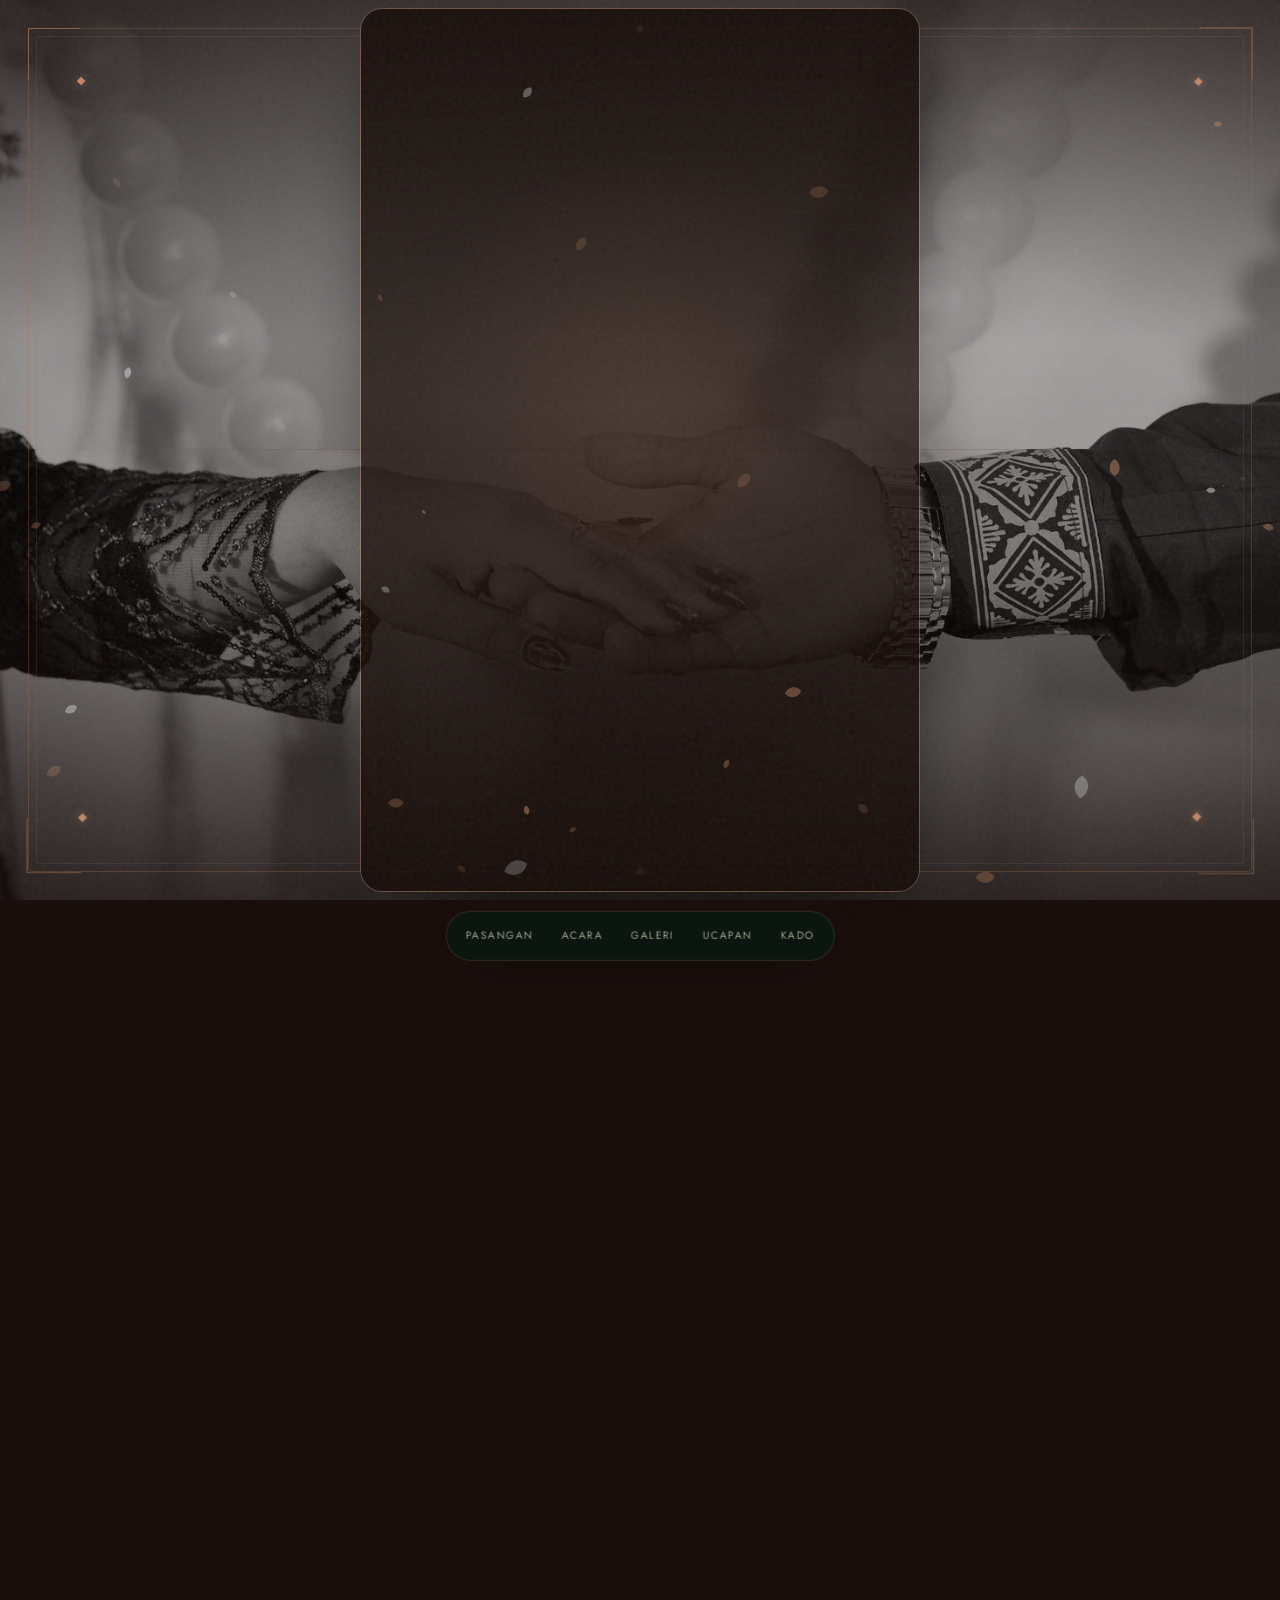
==== index.html @ 3440108d "Finish" ====
<!DOCTYPE html>
<html lang="id" class="pre-open">
<head>
  <meta charset="UTF-8" />
  <meta name="viewport" content="width=device-width, initial-scale=1.0" />
  <title>Faisal &amp; Detika · Undangan Pernikahan · 11.09.2026</title>
  <meta name="description" content="Undangan pernikahan digital Faisal & Detika. Jumat, 11 September 2026 di Masjid Baitul Makmur, Nagari Paninjauan, Kabupaten Solok." />
  <meta name="theme-color" content="#1a0f0d" />
  <meta property="og:title" content="Faisal & Detika · Undangan Pernikahan" />
  <meta property="og:description" content="Jumat, 11 September 2026 · Masjid Baitul Makmur, Nagari Paninjauan, Kab. Solok. Buka undangan untuk konfirmasi kehadiran dan kirim doa terbaik Anda." />
  <meta property="og:type" content="website" />

  <!-- Kustomisasi cepat: nama/tanggal/acara ada di file ini + CONFIG di assets/js/main.js.
       Foto asli tersimpan di assets/image/; ganti file di sana bila perlu. -->
  <link rel="icon" href="data:image/svg+xml,%3Csvg xmlns='http://www.w3.org/2000/svg' viewBox='0 0 64 64'%3E%3Ccircle cx='32' cy='32' r='31' fill='%231a0f0d'/%3E%3Ccircle cx='32' cy='32' r='27' fill='none' stroke='%239e6b4d' stroke-width='1.5'/%3E%3Ctext x='32' y='44' font-family='Georgia,serif' font-size='34' font-style='italic' fill='%23c08866' text-anchor='middle'%3EF%3C/text%3E%3C/svg%3E" />

  <link rel="preload" href="assets/fonts/cormorant-600.woff2" as="font" type="font/woff2" crossorigin />
  <link rel="preload" href="assets/fonts/greatvibes-400.woff2" as="font" type="font/woff2" crossorigin />
  <link rel="stylesheet" href="assets/css/style.css" />
  <noscript>
    <style>
      .cover, #musicToggle { display: none !important; }
      html.pre-open body { overflow: auto !important; }
      [data-reveal] { opacity: 1 !important; transform: none !important; }
    </style>
  </noscript>
</head>
<body>

  <canvas id="petals" aria-hidden="true"></canvas>
  <div id="progressBar" class="progress" aria-hidden="true"></div>
  <div class="ambient" aria-hidden="true"></div>

  <!-- ============ SAMPUL ============ -->
  <div id="cover" class="cover" role="dialog" aria-label="Sampul undangan pernikahan">
    <div class="cover__half cover__half--top" aria-hidden="true">
      <img class="cover__bg" src="assets/image/foto 2.jpeg" alt="" loading="eager" />
    </div>
    <div class="cover__half cover__half--bottom" aria-hidden="true">
      <img class="cover__bg" src="assets/image/foto 2.jpeg" alt="" loading="eager" />
    </div>
    <div class="cover__shadow" aria-hidden="true"></div>

    <div class="cover__frame" aria-hidden="true">
      <span class="framedot framedot--t"></span>
      <span class="framedot framedot--b"></span>
      <span class="corner corner--tl"></span>
      <span class="corner corner--tr"></span>
      <span class="corner corner--bl"></span>
      <span class="corner corner--br"></span>
    </div>

    <div class="cover__content" id="coverContent">
      <img class="cover__cardbg" src="assets/image/foto 9.jpeg" alt="" data-cover loading="eager" />
      <span class="cover__monogram" data-cover aria-hidden="true">F<i>&amp;</i>D</span>
      <p class="cover__kicker" data-cover>UNDANGAN PERNIKAHAN</p>
      <p class="script script--gold cover__script" data-cover>The Wedding Of</p>
      <h1 class="cover__names" data-cover>Ade Faisal<span class="amp">&amp;</span>Detika Aura</h1>
      <div class="divider" data-cover aria-hidden="true"><i></i><b>&#10022;</b><i></i></div>
      <p class="cover__date" data-cover>Jumat &#183; 11 September 2026</p>

      <div class="guest-card" data-cover>
        <p class="guest-card__label">Kepada Yth.</p>
        <p class="guest-card__sub">Bapak / Ibu / Saudara/i</p>
        <p class="guest-card__name" id="guestName">Tamu Undangan</p>
        <p class="guest-card__note">*Mohon maaf apabila ada kesalahan penulisan nama &amp; gelar</p>
      </div>

      <button type="button" id="openBtn" class="btn btn--gold btn--lg" data-cover>
        <span>Buka Undangan</span>
      </button>
    </div>
  </div>

  
  <!-- ============ NAVIGASI BAWAH ============ -->
  <nav id="dockNav" class="docknav" aria-label="Navigasi undangan" hidden>
    <a href="#mempelai" class="docknav__link">Pasangan</a>
    <a href="#acara" class="docknav__link">Acara</a>
    <a href="#galeri" class="docknav__link">Galeri</a>
    <a href="#ucapan" class="docknav__link">Ucapan</a>
    <a href="#kado" class="docknav__link">Kado</a>
  </nav>
  
  <!-- ============ TOMBOL MUSIK ============ -->
  <button type="button" id="musicToggle" class="music-toggle" aria-label="Putar musik latar" aria-pressed="false" hidden>
    <span class="eq" aria-hidden="true"><i></i><i></i><i></i></span>
  </button>

  <!-- ============ TOMBOL KEMBALI KE SAMPUL ============ -->
  <a href="#beranda" id="homeToggle" class="home-toggle" aria-label="Kembali ke sampul" hidden>
    <svg viewBox="0 0 24 24" aria-hidden="true">
      <path d="M12 19V6"></path>
      <path d="M6.5 11.5 12 6l5.5 5.5"></path>
    </svg>
  </a>


  <main id="main">

    <!-- ============ HERO ============ -->
    <header id="beranda" class="hero section">
      <span class="flourish flourish--tl" aria-hidden="true"></span>
      <span class="flourish flourish--tr" aria-hidden="true"></span>

      <div class="hero__inner container">
        <p class="script script--gold hero__script rise-mask"><span class="rise-mask__inner">The Wedding Of</span></p>
        <div class="hero__emblem" data-hero-emblem aria-hidden="true">
          <svg viewBox="0 0 120 120" role="img" aria-label="Monogram F dan D">
            <defs>
              <linearGradient id="embGold" x1="0" y1="0" x2="0" y2="1">
                <stop offset="0" stop-color="#c08866"/>
                <stop offset="1" stop-color="#9e6b4d"/>
              </linearGradient>
            </defs>
            <circle cx="60" cy="60" r="55" fill="none" stroke="url(#embGold)" stroke-width="1.1" opacity=".75"/>
            <circle cx="60" cy="60" r="47" class="emb-ring" fill="none" stroke="url(#embGold)" stroke-width="1" stroke-dasharray="2 5" opacity=".5"/>
            <path d="M60 15 L66.5 27 L60 21 L53.5 27 Z" fill="url(#embGold)"/>
            <path d="M60 105 L66.5 93 L60 99 L53.5 93 Z" fill="url(#embGold)"/>
            <text x="60" y="71" text-anchor="middle" font-family="'Cormorant Garamond', Georgia, serif" font-size="32" font-weight="600" fill="url(#embGold)">F&amp;D</text>
          </svg>
        </div>
        <h1 class="hero__names">
          <span class="rise-mask"><span class="rise-mask__inner">Ade Faisal</span></span>
          <span class="amp amp--hero">&amp;</span>
          <span class="rise-mask"><span class="rise-mask__inner">Detika Aura</span></span>
        </h1>
        <div class="hero__date" data-hero-fade>
          <span>Jumat</span><b>&#10022;</b><span>11 . 09 . 2026</span><b>&#10022;</b><span>Sulit Air</span>
        </div>

        <figure class="hero__arch" data-hero-arch>
          <div class="float-wrap">
            <div class="arch-frame">
              <img src="assets/image/foto 1-bersama.jpeg" alt="Suasana lokasi pernikahan di tepi danau saat senja" loading="eager" />
            </div>
          </div>
        </figure>

        <p class="hero__lead container-narrow" data-hero-fade>
          Dengan penuh sukacita, kami mengundang Anda untuk hadir dan menjadi saksi
          ikrar cinta kami di hadapan Allah SWT serta keluarga besar.
        </p>
      </div>

      <a class="scroll-cue" href="#quote" aria-label="Gulir ke bawah">
        <span>Gulir</span><i aria-hidden="true"></i>
      </a>
    </header>

    <!-- ============ KUTIPAN ============ -->
    <section id="quote" class="quote section">
      <div class="container container-narrow center" data-reveal>
        <div class="divider divider--center" aria-hidden="true"><i></i><b>&#10022;</b><i></i></div>
        <blockquote class="quote__text">
          &ldquo;Dan di antara tanda-tanda kebesaran-Nya ialah Dia menciptakan pasangan-pasangan untukmu dari jenismu sendiri, agar kamu merasa tenteram kepadanya, dan Dia menjadikan di antaramu rasa kasih dan sayang.&rdquo;
        </blockquote>
        <p class="quote__cite">QS. Ar-Rum : 21</p>
      </div>
    </section>

    <!-- ============ MEMPELAI ============ -->
    <section id="mempelai" class="couple section">
      <div class="container">
        <header class="section-head" data-reveal>
          <p class="script script--gold">Mempelai</p>
          <h2>Dua Hati Menjadi Satu</h2>
          <p class="section-sub">Dengan memohon rahmat dan ridho Allah SWT, kami bermaksud menyelenggarakan pernikahan putra-putri kami.</p>
        </header>

        <div class="couple__grid" data-reveal-group>
          <article class="person person--left">
            <figure class="person__photo arch-frame arch-frame--sm tint">
              <img src="assets/image/foto 11-faisal.jpg" alt="Foto mempelai pria, Ade Faisal Anugrah" loading="lazy" width="360" height="450" />
            </figure>
            <p class="script script--gold person__role">Mempelai Pria</p>
            <h3 class="person__name">Ade Faisal Anugrah</h3>
            <p class="person__parents">Putra dari<br />Bapak Hermansyah (Alm.) &amp; Ibu Salfiana</p>
            <a class="btn btn--ghost btn--sm person__ig" href="https://instagram.com/_faisalanugrah" target="_blank" rel="noopener">@_faisalanugrah</a>
          </article>

          <div class="couple__amp serif-amp" aria-hidden="true" data-parallax>&amp;</div>

          <article class="person person--right">
            <figure class="person__photo arch-frame arch-frame--sm tint">
              <img src="assets/image/foto 11-yaya.jpg" alt="Foto mempelai wanita, Detika Aura Henza" loading="lazy" width="360" height="450" />
            </figure>
            <p class="script script--gold person__role">Mempelai Wanita</p>
            <h3 class="person__name">Detika Aura Henza</h3>
            <p class="person__parents">Putri dari<br />Bapak Hetno Firmansyah &amp; Ibu Roza Ismail</p>
            <a class="btn btn--ghost btn--sm person__ig" href="https://instagram.com/dtikaaurahnzaa_" target="_blank" rel="noopener">@dtikaaurahnzaa_</a>
          </article>
        </div>
      </div>
    </section>

    <!-- ============ ACARA ============ -->
    <section id="acara" class="events section">
      <div class="container">
        <header class="section-head" data-reveal>
          <h2>Rangkaian Acara</h2>
          <p class="section-sub">Merupakan kehormatan bagi kami apabila Anda berkenan menghadiri kedua acara berikut.</p>
        </header>

        <div class="events__grid">
          <article class="event event--akad panel" data-reveal>
            <p class="event__label">
              <span class="event__icon" aria-hidden="true">
                <svg viewBox="0 0 24 24" fill="none" stroke="currentColor" stroke-width="1.5" stroke-linecap="round" stroke-linejoin="round"><path d="M20.38 3.4a1.6 1.6 0 0 0-1.2-.4H4.82a1.6 1.6 0 0 0-1.2.4 1.6 1.6 0 0 0-.4 1.2v14.4a1.6 1.6 0 0 0 .4 1.2 1.6 1.6 0 0 0 1.2.4h14.76a1.6 1.6 0 0 0 1.2-.4 1.6 1.6 0 0 0 .4-1.2V4.6a1.6 1.6 0 0 0-.4-1.2z"/><path d="M8 7h8M8 11h8M8 15h5"/></svg>
              </span>
              Akad Nikah
            </p>
            <p class="event__day">Jumat</p>
            <p class="event__bigdate"><span class="num">11</span><span class="monthyear">September<br />2026</span></p>
            <p class="event__time">Pukul 08.00 &#8211; 10.00 WIB</p>
            <div class="event__venue">
              <p class="event__place">Masjid Baitul Makmur</p>
              <p class="event__addr">Nagari Paninjauan, Kec. X Koto Diatas,<br />Kab. Solok, Sumatera Barat 27355</p>
            </div>
            <div class="event__actions">
              <a class="btn btn--ghost btn--sm" href="https://maps.app.goo.gl/a9bnQL82pkdSdjWT9" target="_blank" rel="noopener">Lihat Lokasi</a>
              <a class="btn btn--gold btn--sm" href="https://calendar.google.com/calendar/render?action=TEMPLATE&amp;text=Akad+Nikah+Faisal+%26+Detika&amp;dates=20260911T080000/20260911T100000&amp;ctz=Asia/Jakarta&amp;location=Masjid+Baitul+Makmur,+Nagari+Paninjauan,+Kec.+X+Koto+Diatas,+Kab.+Solok" target="_blank" rel="noopener">Simpan Kalender</a>
            </div>
          </article>

          <article class="event event--offset event--reception panel" data-reveal>
            <p class="event__label">
              <span class="event__icon event__icon--reception" aria-hidden="true">
                <svg viewBox="0 0 24 24" fill="none" stroke="currentColor" stroke-width="1.5" stroke-linecap="round" stroke-linejoin="round"><path d="M17 21v-2a4 4 0 0 0-4-4H5a4 4 0 0 0-4 4v2"/><circle cx="9" cy="7" r="4"/><path d="M23 21v-2a4 4 0 0 0-3-3.87"/><path d="M16 3.13a4 4 0 0 1 0 7.75"/></svg>
              </span>
              Resepsi
            </p>
            <p class="event__day">Minggu</p>
            <p class="event__bigdate"><span class="num">13</span><span class="monthyear">September<br />2026</span></p>
            <p class="event__time">Pukul 08.00 &#8211; selesai</p>
            <div class="event__venue">
              <p class="event__place">Jorong Taram</p>
              <p class="event__addr">Nagari Sulit Air, Kec. X Koto Diatas,<br />Kab. Solok, Sumatera Barat 27354</p>
            </div>
            <div class="event__actions">
              <a class="btn btn--ghost btn--sm" href="https://maps.app.goo.gl/aGqqyK3yNkRrLEwP8" target="_blank" rel="noopener">Lihat Lokasi</a>
              <a class="btn btn--gold btn--sm" href="https://calendar.google.com/calendar/render?action=TEMPLATE&amp;text=Resepsi+Faisal+%26+Detika&amp;dates=20260913T080000/20260913T160000&amp;ctz=Asia/Jakarta&amp;location=Jorong+Taram,+Nagari+Sulit+Air,+Kec.+X+Koto+Diatas,+Kab.+Solok" target="_blank" rel="noopener">Simpan Kalender</a>
            </div>
          </article>
        </div>
      </div>
    </section>

    <!-- ============ COUNTDOWN ============ -->
    <section class="countdown section" aria-label="Hitung mundur menuju hari pernikahan">
      <div class="container center">
        <h2 class="countdown__title" data-reveal>Menanti Hari Bahagia</h2>
        <div class="countdown__grid" id="countdownGrid" data-reveal role="timer" aria-live="off">
          <div class="countdown__unit"><span class="countdown__num" id="cdDays">00</span><span class="countdown__label">Hari</span></div>
          <div class="countdown__unit"><span class="countdown__num" id="cdHours">00</span><span class="countdown__label">Jam</span></div>
          <div class="countdown__unit"><span class="countdown__num" id="cdMinutes">00</span><span class="countdown__label">Menit</span></div>
          <div class="countdown__unit"><span class="countdown__num" id="cdSeconds">00</span><span class="countdown__label">Detik</span></div>
        </div>
        <p class="countdown__done" id="countdownDone" hidden>Hari bahagia telah tiba. Terima kasih atas doa dan restu Anda!</p>
      </div>
    </section>

    <!-- ============ MARQUEE ============ -->
    <div class="marquee" aria-hidden="true">
      <div class="marquee__track">
        <span>ADE FAISAL &#10022; DETIKA AURA &#10022; 11 &#183; 09 &#183; 2026 &#10022; ADE FAISAL &#10022; DETIKA AURA &#10022; 11 &#183; 09 &#183; 2026 &#10022;&nbsp;</span>
        <span>ADE FAISAL &#10022; DETIKA AURA &#10022; 11 &#183; 09 &#183; 2026 &#10022; ADE FAISAL &#10022; DETIKA AURA &#10022; 11 &#183; 09 &#183; 2026 &#10022;&nbsp;</span>
      </div>
    </div>

    <!-- ============ PERJALANAN CINTA ============ -->
    <section id="cerita" class="story section">
      <div class="container">
        <header class="section-head" data-reveal>
          <h2>Perjalanan Kami</h2>
          <p class="section-sub">Setiap babak membawa kami ke hari ini.</p>
        </header>

        <div class="timeline" id="timeline">
          <i class="timeline__line" aria-hidden="true"></i>

          <article class="titem titem--left" data-reveal>
            <span class="titem__dot" aria-hidden="true"></span>
            <p class="titem__year">Awal 2024</p>
            <h3 class="titem__title">Titik Pertemuan</h3>
            <p class="titem__body">Takdir mempertemukan kami di awal tahun 2024. Perkenalan sederhana itu perlahan menumbuhkan rasa yang tak terduga.</p>
          </article>

          <article class="titem titem--right" data-reveal>
            <span class="titem__dot" aria-hidden="true"></span>
            <p class="titem__year">Pertengahan 2024</p>
            <h3 class="titem__title">Memutuskan Bersama</h3>
            <p class="titem__body">Setelah saling mengenal lebih dalam, kami sepakat melangkah bersama sebagai pasangan di pertengahan tahun 2024.</p>
          </article>

          <article class="titem titem--left" data-reveal>
            <span class="titem__dot" aria-hidden="true"></span>
            <p class="titem__year">Juli 2026</p>
            <h3 class="titem__title">Lamaran</h3>
            <p class="titem__body">Di bulan Juli 2026, restu kedua keluarga menyempurnakan niat kami untuk mengikat janji suci.</p>
          </article>

          <article class="titem titem--right" data-reveal>
            <span class="titem__dot" aria-hidden="true"></span>
            <p class="titem__year">September 2026</p>
            <h3 class="titem__title">Menuju Pelaminan</h3>
            <p class="titem__body">Hari bahagia itu tinggal menanti. Kami mengundang Anda menjadi saksi ikrar kami pada 11 dan 13 September 2026.</p>
          </article>
        </div>
      </div>
    </section>

    <!-- ============ GALERI ============ -->
    <section id="galeri" class="gallery section">
      <div class="container">
        <header class="section-head" data-reveal>
          <h2>Galeri Momen</h2>
          <p class="section-sub">Sepotong cerita dalam bingkai. Ketuk foto untuk memperbesar.</p>
        </header>

        <div class="gallery__grid" id="galleryGrid" data-reveal-group>
          <figure class="gitem gpos-a" tabindex="0" role="button" aria-label="Perbesar foto: Langkah bersama">
            <img class="tint" src="assets/image/foto 3.jpeg" alt="Foto pranikah Ade Faisal &amp; Detika — langkah bersama" loading="lazy" width="450" height="800" />
            <figcaption>Langkah bersama</figcaption>
          </figure>
          <figure class="gitem gpos-b" tabindex="0" role="button" aria-label="Perbesar foto: Tawa di sela cerita">
            <img class="tint" src="assets/image/foto 4.jpeg" alt="Foto pranikah Ade Faisal &amp; Detika — tawa di sela cerita" loading="lazy" width="450" height="600" />
            <figcaption>Tawa di sela cerita</figcaption>
          </figure>
          <figure class="gitem gpos-c" tabindex="0" role="button" aria-label="Perbesar foto: Genggaman yang tenang">
            <img class="tint" src="assets/image/foto 5.jpeg" alt="Foto pranikah Ade Faisal &amp; Detika — genggaman yang tenang" loading="lazy" width="640" height="360" />
            <figcaption>Genggaman yang tenang</figcaption>
          </figure>
          <figure class="gitem gpos-d" tabindex="0" role="button" aria-label="Perbesar foto: Senja berdua">
            <img class="tint" src="assets/image/foto 6.jpeg" alt="Foto pranikah Ade Faisal &amp; Detika — senja berdua" loading="lazy" width="500" height="500" />
            <figcaption>Senja berdua</figcaption>
          </figure>
          <figure class="gitem gpos-e" tabindex="0" role="button" aria-label="Perbesar foto: Cerita hari ini">
            <img class="tint" src="assets/image/foto 7.jpeg" alt="Foto pranikah Ade Faisal &amp; Detika — cerita hari ini" loading="lazy" width="500" height="500" />
            <figcaption>Cerita hari ini</figcaption>
          </figure>
          <figure class="gitem gpos-f" tabindex="0" role="button" aria-label="Perbesar foto: Menanti hari bahagia">
            <img class="tint" src="assets/image/foto 8.jpeg" alt="Foto pranikah Ade Faisal &amp; Detika — menanti hari bahagia" loading="lazy" width="450" height="600" />
            <figcaption>Menanti hari bahagia</figcaption>
          </figure>
          <figure class="gitem gpos-g" tabindex="0" role="button" aria-label="Perbesar foto: Janji yang kami ucap">
            <img class="tint" src="assets/image/foto 10.jpeg" alt="Foto pranikah Ade Faisal &amp; Detika — janji yang kami ucap" loading="lazy" width="450" height="800" />
            <figcaption>Janji yang kami ucap</figcaption>
          </figure>
          <figure class="gitem gpos-h" tabindex="0" role="button" aria-label="Perbesar foto: Menuju selamanya">
            <img class="tint" src="assets/image/foto 11.jpeg" alt="Foto pranikah Ade Faisal &amp; Detika — menuju selamanya" loading="lazy" width="450" height="600" />
            <figcaption>Menuju selamanya</figcaption>
          </figure>
        </div>
      </div>
    </section>

    <!-- ============ RSVP & UCAPAN ============ -->
    <section id="ucapan" class="wishes section">
      <div class="container">
        <header class="section-head" data-reveal>
          <h2>Ucapan &amp; Doa</h2>
          <p class="section-sub">Konfirmasi kehadiran Anda dan tinggalkan doa terbaik untuk kedua mempelai.</p>
        </header>

        <div class="wishes__grid">
          <form id="rsvpForm" class="panel rsvp" data-reveal novalidate>
            <div class="field">
              <input type="text" id="rsvpName" name="nama" autocomplete="name" placeholder=" " maxlength="60" required />
              <label for="rsvpName">Nama Lengkap</label>
              <p class="field__error" id="errName" hidden>Mohon isi nama lengkap Anda.</p>
              <p class="field__hint" id="rsvpNameHint" hidden>Nama terisi otomatis dari tautan undangan pribadi Anda.</p>
            </div>

            <fieldset class="field">
              <legend>Konfirmasi Kehadiran</legend>
              <div class="segmented" role="radiogroup" aria-label="Konfirmasi kehadiran">
                <label class="seg">
                  <input type="radio" name="hadir" value="hadir" checked />
                  <span>In syaa Allah Hadir</span>
                </label>
                <label class="seg">
                  <input type="radio" name="hadir" value="berhalangan" />
                  <span>Berhalangan</span>
                </label>
              </div>
            </fieldset>

            <div class="field" id="guestCountField">
              <label for="rsvpGuests">Jumlah Tamu</label>
              <select id="rsvpGuests" name="jumlah">
                <option value="1">1 orang</option>
                <option value="2">2 orang</option>
                <option value="3">3 orang</option>
                <option value="4">4 orang</option>
              </select>
            </div>

            <div class="field">
              <textarea id="rsvpMsg" name="ucapan" rows="4" placeholder=" " maxlength="500" required></textarea>
              <label for="rsvpMsg">Ucapan &amp; Doa</label>
              <p class="field__error" id="errMsg" hidden>Tuliskan ucapan minimal 3 karakter.</p>
              <p class="field__count" id="msgCount" aria-live="polite">0 / 500</p>
            </div>

            <button type="submit" class="btn btn--gold btn--block" id="rsvpSubmit"><span>Kirim Ucapan</span></button>
          </form>

          <div class="wishes__list-col" data-reveal>
            <div class="wishes__meta" id="wishesMeta" aria-live="polite"></div>
            <ol class="wishes__list" id="wishesList" aria-label="Daftar ucapan"></ol>
          </div>
        </div>
      </div>
    </section>

    <!-- ============ KADO / AMPLOP DIGITAL ============ -->
    <section id="kado" class="gift section">
      <div class="container">
        <header class="section-head" data-reveal>
          <p class="script script--gold">Tanda Kasih</p>
          <h2>Amplop Digital</h2>
          <p class="section-sub">Doa restu Anda adalah hadiah terindah. Namun apabila berkenan memberikan tanda kasih, kami sediakan beberapa cara berikut.</p>
        </header>

        <div class="gift__grid" data-reveal-group>
          <article class="bankcard panel">
            <p class="bankcard__bank">Bank BCA</p>
            <p class="bankcard__number" data-copy="8830123456">8830 1234 56</p>
            <p class="bankcard__holder">a.n. Ade Faisal Anugrah</p>
            <button type="button" class="btn btn--ghost btn--sm copy-btn" data-copy="8830123456">Salin Nomor</button>
          </article>

          <article class="bankcard panel">
            <p class="bankcard__bank">Bank Mandiri</p>
            <p class="bankcard__number" data-copy="1270009876543">1270 0098 7654 3</p>
            <p class="bankcard__holder">a.n. Detika Aura Henza</p>
            <button type="button" class="btn btn--ghost btn--sm copy-btn" data-copy="1270009876543">Salin Nomor</button>
          </article>

          <article class="bankcard panel">
            <p class="bankcard__bank">Kirim Hadiah Fisik</p>
            <p class="bankcard__number bankcard__number--small">Jorong Taram, Nagari Sulit Air<br />Kec. X Koto Diatas, Kab. Solok<br />Sumatera Barat 27354</p>
            <p class="bankcard__holder">a.n. Detika Aura Henza</p>
            <button type="button" class="btn btn--ghost btn--sm copy-btn" data-copy="Jorong Taram, Nagari Sulit Air, Kec. X Koto Diatas, Kab. Solok, Sumatera Barat 27354">Salin Alamat</button>
          </article>
        </div>
      </div>
    </section>

    <!-- ============ PENUTUP ============ -->
    <footer id="penutup" class="closing section">
      <div class="container container-narrow center" data-reveal>
        <div class="divider divider--center" aria-hidden="true"><i></i><b>&#10022;</b><i></i></div>
        <p class="closing__text">
          Merupakan suatu kehormatan dan kebahagiaan bagi kami sekeluarga apabila
          Bapak/Ibu/Saudara/i berkenan hadir untuk memberikan doa restu kepada kedua mempelai.
          Atas kehadiran serta doanya, kami ucapkan terima kasih.
        </p>
        <p class="closing__sign">Dengan cinta,</p>
        <p class="script script--gold closing__names">Faisal &amp; Detika</p>
        <p class="closing__tag">#FaisalDetikaWedding</p>
        <button type="button" class="btn btn--ghost btn--sm" id="shareBtn">Bagikan Undangan</button>
        <p class="closing__credit">Undangan Pernikahan Digital &#183; Jumat, 11 September 2026</p>
        <p class="closing__sigby">Pour l'amour</p>
        <p class="closing__signature" aria-label="argabiyu"><span aria-hidden="true"><span class="sig-a">A</span><span class="sig-r">r</span><span class="sig-g">g</span><span class="sig-a2">a</span><span class="sig-b">b</span><span class="sig-i">i</span><span class="sig-y">Y</span><span class="sig-u">u</span></span></p>
      </div>
    </footer>

  </main>

  <!-- ============ LIGHTBOX ============ -->
  <div id="lightbox" class="lightbox" role="dialog" aria-modal="true" aria-label="Pratinjau galeri" hidden>
    <button type="button" class="lightbox__close" id="lbClose" aria-label="Tutup">&#215;</button>
    <p class="lightbox__counter" id="lbCounter"></p>
    <div class="lightbox__toolbar">
      <button type="button" class="lightbox__tool" id="lbZoomOut" aria-label="Perkecil">&#8722;</button>
      <button type="button" class="lightbox__tool" id="lbZoomReset" aria-label="Reset zoom">&#8634;</button>
      <button type="button" class="lightbox__tool" id="lbZoomIn" aria-label="Perbesar">&#43;</button>
      <button type="button" class="lightbox__tool" id="lbDownload" aria-label="Unduh foto">&#8595;</button>
      <button type="button" class="lightbox__tool" id="lbShare" aria-label="Bagikan foto">&#8599;</button>
    </div>
    <button type="button" class="lightbox__nav lightbox__nav--prev" id="lbPrev" aria-label="Foto sebelumnya">&#8249;</button>
    <figure class="lightbox__fig">
      <img id="lbImg" src="" alt="" />
      <figcaption id="lbCaption"></figcaption>
    </figure>
    <button type="button" class="lightbox__nav lightbox__nav--next" id="lbNext" aria-label="Foto berikutnya">&#8250;</button>
  </div>

  <!-- ============ TOAST ============ -->
  <div id="toast" class="toast" role="status" aria-live="polite"></div>

  <!-- ============ RSVP CONFIRMATION CARD ============ -->
  <div id="confirmCard" class="confirm-card" role="dialog" aria-modal="true" aria-label="Kartu konfirmasi RSVP" hidden>
    <div class="confirm-card__inner" id="confirmCardInner">
      <div class="confirm-card__frame">
        <span class="corner corner--tl"></span>
        <span class="corner corner--tr"></span>
        <span class="corner corner--bl"></span>
        <span class="corner corner--br"></span>
      </div>
      <p class="script script--gold confirm-card__script">Konfirmasi Kehadiran</p>
      <h2 class="confirm-card__names" id="confirmNames">Nama Tamu</h2>
      <div class="divider divider--center" aria-hidden="true"><i></i><b>&#10022;</b><i></i></div>
      <p class="confirm-card__detail" id="confirmStatus">Hadir</p>
      <p class="confirm-card__detail" id="confirmGuests">1 orang</p>
      <p class="confirm-card__date">11 &middot; 09 &middot; 2026</p>
      <div class="confirm-card__actions">
        <button type="button" class="btn btn--gold btn--sm" id="saveCardBtn"><span>Simpan sebagai Gambar</span></button>
        <button type="button" class="btn btn--ghost btn--sm" id="closeCardBtn">Tutup</button>
      </div>
    </div>
  </div>

  <script src="assets/vendor/gsap.min.js"></script>
  <script src="assets/vendor/ScrollTrigger.min.js"></script>
  <script src="https://cdnjs.cloudflare.com/ajax/libs/html2canvas/1.4.1/html2canvas.min.js"></script>
  <script src="assets/js/main.js" defer></script>
</body>
</html>
---- assets/css/style.css ----
/* ============================================================
   RADITYA & ANINDYA · UNDANGAN PERNIKAHAN DIGITAL
   Tema: Batik Brown-Maroon Luxury · copper gold · ivory
   Radius rule: tombol pill(999) · kartu/media 14-20px · input 12px
   ============================================================ */

@font-face {
  font-family: 'Cormorant Garamond';
  src: url('../fonts/cormorant-400.woff2') format('woff2');
  font-weight: 400; font-style: normal; font-display: swap;
}
@font-face {
  font-family: 'Cormorant Garamond';
  src: url('../fonts/cormorant-400i.woff2') format('woff2');
  font-weight: 400; font-style: italic; font-display: swap;
}
@font-face {
  font-family: 'Cormorant Garamond';
  src: url('../fonts/cormorant-500.woff2') format('woff2');
  font-weight: 500; font-style: normal; font-display: swap;
}
@font-face {
  font-family: 'Cormorant Garamond';
  src: url('../fonts/cormorant-600.woff2') format('woff2');
  font-weight: 600; font-style: normal; font-display: swap;
}
@font-face {
  font-family: 'Great Vibes';
  src: url('../fonts/greatvibes-400.woff2') format('woff2');
  font-weight: 400; font-style: normal; font-display: swap;
}
@font-face {
  font-family: 'Bastliga One';
  src: url('../fonts/bastliga-one.woff2') format('woff2');
  font-weight: 400; font-style: normal; font-display: swap;
}
@font-face {
  font-family: 'Luxodia Two';
  src: url('../fonts/luxodia-two.woff2') format('woff2');
  font-weight: 400; font-style: normal; font-display: swap;
}
@font-face {
  font-family: 'Jost';
  src: url('../fonts/jost-300.woff2') format('woff2');
  font-weight: 300; font-style: normal; font-display: swap;
}
@font-face {
  font-family: 'Jost';
  src: url('../fonts/jost-400.woff2') format('woff2');
  font-weight: 400; font-style: normal; font-display: swap;
}
@font-face {
  font-family: 'Jost';
  src: url('../fonts/jost-500.woff2') format('woff2');
  font-weight: 500; font-style: normal; font-display: swap;
}

:root {
  --bg-0: #1a0f0d; /* Warna bayangan paling gelap pada lipatan baju dan rok */
  --bg-1: #36211c; /* Warna cokelat tua gelap dari kebaya wanita */
  --bg-2: #4d2622; /* Warna dasar cokelat marun pada kemeja batik pria */
  --gold: #9e6b4d; /* Warna tembaga/cokelat muda dari motif batik pria */
  --gold-bright: #c08866; /* Sorotan terang dari motif batik kemeja pria */
  --ivory: #e6e6e6; /* Warna putih/perak terang dari motif rok wanita */
  --cream: #c4c4c4; /* Warna perak metalik yang sedikit lebih gelap dari rok */
  --muted: #5e453c; /* Warna cokelat kalem dari hijab wanita */
  --line: rgba(158, 107, 77, 0.25); /* Transparansi dari warna motif batik pria (--gold) */
  --error: #331412; /* Warna merah marun pekat dari area gelap kemeja */

  --serif: 'Cormorant Garamond', 'Times New Roman', serif;
  --script: 'Great Vibes', cursive;
  --sans: 'Jost', 'Segoe UI', system-ui, sans-serif;

  --ease-out: cubic-bezier(.16, 1, .3, 1);
}

*, *::before, *::after { box-sizing: border-box; margin: 0; padding: 0; }

html {
  scroll-behavior: smooth;
  scroll-padding-top: 24px;
  -webkit-text-size-adjust: 100%;
  overflow-x: hidden;
}

html.pre-open { overflow: hidden; }
html.pre-open body { overflow: hidden; height: 100dvh; overscroll-behavior: none; }

body {
  font-family: var(--sans);
  font-weight: 400;
  background:
    radial-gradient(120% 60% at 50% 0%, #46241d 0%, transparent 55%),
    var(--bg-0);
  color: var(--cream);
  line-height: 1.7;
  min-height: 100dvh;
  overflow-x: hidden;
  text-rendering: optimizeLegibility;
  -webkit-font-smoothing: antialiased;
  -moz-osx-font-smoothing: grayscale;
}

img { max-width: 100%; display: block; }
button { font: inherit; color: inherit; background: none; border: none; cursor: pointer; }
a { color: inherit; text-decoration: none; }
ul, ol { list-style: none; }

::selection { background: var(--gold); color: var(--bg-0); }

::-webkit-scrollbar { width: 10px; }
::-webkit-scrollbar-track { background: var(--bg-0); }
::-webkit-scrollbar-thumb { background: rgba(158,107,77,.32); border-radius: 99px; border: 2px solid var(--bg-0); }
* { scrollbar-width: thin; scrollbar-color: rgba(158,107,77,.35) var(--bg-0); }

:focus-visible { outline: 2px solid rgba(227,200,136,.85); outline-offset: 3px; border-radius: 4px; }

.sr-only {
  position: absolute; width: 1px; height: 1px; padding: 0; margin: -1px;
  overflow: hidden; clip: rect(0 0 0 0); white-space: nowrap; border: 0;
}

/* ---------- lapisan global ---------- */

#petals {
  position: fixed; inset: 0;
  width: 100%; height: 100%;
  pointer-events: none;
  z-index: 62; /* di atas sampul: kelopak ikut berjatuhan sejak layar pembuka */
}

.ambient {
  position: fixed; inset: 0; z-index: 2; pointer-events: none;
  background: radial-gradient(ellipse 70% 50% at 50% 30%, rgba(192, 136, 102, .07), transparent 70%);
  will-change: transform;
}

body::after {
  content: '';
  position: fixed; inset: 0;
  z-index: 70; /* grain film di atas semuanya, termasuk sampul */
  pointer-events: none;
  opacity: .05;
  background-image: url("data:image/svg+xml,%3Csvg xmlns='http://www.w3.org/2000/svg' viewBox='0 0 240 240'%3E%3Cfilter id='n'%3E%3CfeTurbulence type='fractalNoise' baseFrequency='.85' numOctaves='2' stitchTiles='stitch'/%3E%3C/filter%3E%3Crect width='100%25' height='100%25' filter='url(%23n)'/%3E%3C/svg%3E");
}

/* ---------- utilitas ---------- */

.container { width: min(1120px, 91vw); margin-inline: auto; }
.container-narrow { max-width: 66ch; margin-inline: auto; }
.center { text-align: center; }

.section { position: relative; padding-block: clamp(5rem, 11vw, 8.75rem); overflow-x: hidden; }

.panel {
  position: relative;
  background: linear-gradient(160deg, #3d2318 0%, #1f110c 60%, #1a0f0d 100%);
  border: 1px solid rgba(158, 107, 77, .2);
  border-radius: 20px;
  box-shadow:
    0 32px 72px -36px rgba(0, 0, 0, .75),
    0 0 0 1px rgba(192, 136, 102, .06),
    inset 0 1px 0 rgba(255,255,255,.04);
}
/* tekstur tenun halus di atas panel (statis) */
.panel::before {
  content: ''; position: absolute; inset: 0; border-radius: inherit;
  pointer-events: none; opacity: .05;
  background: repeating-linear-gradient(135deg, var(--ivory) 0 1px, transparent 1px 7px);
}

/* progress gulir di tepi atas */
.progress {
  position: fixed; top: 0; left: 0; width: 100%; height: 2px;
  z-index: 66; pointer-events: none;
  background: linear-gradient(90deg, var(--gold), var(--gold-bright));
  transform: scaleX(0); transform-origin: 0 50%;
  box-shadow: 0 0 16px rgba(192, 136, 102, .6), 0 0 4px rgba(192, 136, 102, .9);
}

/* kartu yang di-tilt pointer (diaktifkan JS) */
.tilt { will-change: transform; }

.script { font-family: var(--script); font-weight: 400; line-height: 1.15; }
.script--gold {
  color: var(--gold-bright);
  background: linear-gradient(180deg, var(--gold-bright) 8%, var(--gold) 94%);
  -webkit-background-clip: text; background-clip: text;
  -webkit-text-fill-color: transparent; color: transparent;
}

.divider {
  display: flex; align-items: center; justify-content: center;
  gap: 12px; color: var(--gold); font-size: 11px;
}
.divider i { height: 1px; width: min(88px, 21vw); background: linear-gradient(90deg, transparent, var(--line)); }
.divider i:last-child { background: linear-gradient(90deg, var(--line), transparent); }
.divider--center i:first-child { background: linear-gradient(90deg, transparent, var(--line)); }
.divider--center i:last-child { background: linear-gradient(90deg, var(--line), transparent); }

.section-head { text-align: center; margin-bottom: clamp(2.75rem, 6vw, 4.25rem); }
.section-head h2 {
  font-family: var(--serif); font-weight: 500;
  font-size: clamp(1.95rem, 4.6vw, 2.9rem);
  letter-spacing: -.02em; color: var(--ivory);
  text-shadow: 0 2px 14px rgba(192, 136, 102, .12);
  text-wrap: balance;
}
.section-head h2 .ch, .countdown__title .ch {
  display: inline-block; will-change: transform;
  transform-origin: 50% 100%;
}
.section-head .script { font-size: clamp(1.7rem, 3.4vw, 2.25rem); margin-bottom: -.42em; position: relative; z-index: 1; }
.section-sub { font-size: .92rem; font-weight: 400; color: var(--muted); max-width: 56ch; margin: 1rem auto 0; line-height: 1.85; }

/* typography variations per section */
.story .section-head h2 { font-weight: 400; font-style: italic; letter-spacing: -.01em; }
.gallery .section-head h2 { font-weight: 600; letter-spacing: -.03em; }
.wishes .section-head h2 { font-weight: 500; text-transform: none; letter-spacing: -.01em; }
.info .section-head h2 { font-weight: 500; letter-spacing: -.02em; }
.gift .section-head h2 { font-weight: 600; letter-spacing: -.02em; }

.serif-h { font-family: var(--serif); }

.tint { filter: sepia(.32) hue-rotate(78deg) saturate(.62) brightness(.86) contrast(1.05); }

/* state reveal diatur JS (gsap). Tanpa JS / reduce-motion: semua tampil normal. */
@media (prefers-reduced-motion: no-preference) {
  html.js [data-reveal] { opacity: 0; transform: translateY(36px); }
  html.js [data-reveal-group] > * { opacity: 0; }
}

/* ---------- tombol ---------- */

.btn {
  position: relative; overflow: hidden;
  display: inline-flex; align-items: center; justify-content: center; gap: .6em;
  font-family: var(--sans); font-size: 12px; font-weight: 500;
  letter-spacing: .17em; text-transform: uppercase;
  padding: .95em 2em; border-radius: 999px;
  transition: transform .3s var(--ease-out), box-shadow .3s, background-color .3s, border-color .3s, color .3s;
  white-space: nowrap;
}
.btn:active { transform: translateY(1px) scale(.97); }

.btn--gold {
  background: linear-gradient(135deg, #c08866 0%, #9e6b4d 55%, #754c34 100%);
  color: #fbeede;
  box-shadow: 0 14px 34px -14px rgba(158, 107, 77, .5), 0 0 0 1px rgba(192, 136, 102, .15);
}
.btn--gold:hover { transform: translateY(-2px); box-shadow: 0 20px 44px -16px rgba(158, 107, 77, .6), 0 0 0 1px rgba(192, 136, 102, .25), 0 0 24px rgba(192, 136, 102, .15); }
.btn--gold::after {
  content: ''; position: absolute; top: 0; bottom: 0; left: 0; width: 55%;
  background: linear-gradient(90deg, transparent, rgba(255,255,255,.35), transparent);
  transform: translateX(-140%) skewX(-18deg);
  transition: transform .8s var(--ease-out);
}
.btn--gold:hover::after { transform: translateX(260%) skewX(-18deg); }

.btn--ghost {
  border: 1px solid rgba(158, 107, 77, .42);
  color: #e8dcbb;
  box-shadow: 0 8px 22px -14px rgba(0,0,0,.4);
}
.btn--ghost:hover { transform: translateY(-2px); background-color: rgba(158,107,77,.12); border-color: rgba(158,107,77,.75); box-shadow: 0 14px 32px -16px rgba(0,0,0,.5); }

.btn--lg { font-size: 13px; padding: 1.1em 2.7em; letter-spacing: .2em; }
.btn--sm { font-size: 10.5px; padding: .8em 1.5em; }
.btn--block { width: 100%; }

/* ---------- sampul / cover ---------- */

.cover {
  position: fixed; inset: 0; z-index: 60;
  display: grid; place-items: center;
  overflow: hidden;
  perspective: 1400px; /* daun sampul terbuka secara 3D */
  background: #1a0f0d;
}

.cover__half {
  position: absolute; left: 0; right: 0; height: 50.15%;
  overflow: hidden;
  will-change: transform;
  backface-visibility: hidden;
}
/* satu foto utuh layar penuh: tiap daun memotong salinannya sendiri,
   sehingga saat gerbang membuka fotonya "terbelah" di tengah */
.cover__bg {
  position: absolute; left: 0; width: 100%; height: 200%;
  object-fit: cover; /* fill ke layar */
  object-position: center; /* foto di tengah */
  filter: grayscale(1) brightness(.92) contrast(1.08); /* hitam putih */
}
.cover__half--top .cover__bg { top: 0; }
.cover__half--bottom .cover__bg { bottom: 0; }
.cover__half--top {
  top: 0;
}
.cover__half--bottom {
  bottom: 0;
}
.cover__half--top::after,
.cover__half--bottom::after {
  content: ''; position: absolute; left: 0; right: 0; height: 1px;
  background: linear-gradient(90deg, transparent, rgba(158,107,77,.5), transparent);
}
.cover__half--top::after { bottom: 0; }
.cover__half--bottom::after { top: 0; }

.cover__shadow {
  position: absolute; inset: 0; z-index: 3; pointer-events: none;
  background: radial-gradient(ellipse 80% 50% at 50% 50%, rgba(0,0,0,.7), transparent 70%);
  opacity: 0;
}

.cover__half::before {
  content: ''; position: absolute; left: 0; right: 0; height: 60px;
  background: linear-gradient(180deg, transparent, rgba(0,0,0,.45), transparent);
  opacity: 0;
  transition: opacity .6s;
  pointer-events: none;
}
.cover.is-opening .cover__half--top::before,
.cover.is-opening .cover__half--bottom::before {
  opacity: 1;
}
.cover.is-opening .cover__half--top::before {
  bottom: 0; top: auto;
  background: linear-gradient(0deg, transparent, rgba(0,0,0,.5), transparent);
}
.cover.is-opening .cover__half--bottom::before {
  top: 0; bottom: auto;
}

.cover::before {
  content: ''; position: absolute; inset: 0; z-index: 1; pointer-events: none;
  background: radial-gradient(110% 70% at 50% 50%, transparent 40%, rgba(26, 15, 13, .55) 100%);
}
.cover::after {
  content: ''; position: absolute; inset: -1px; z-index: 1; pointer-events: none;
  background:
    radial-gradient(ellipse 46% 36% at 50% 52%, rgba(192, 136, 102, .12), transparent 70%),
    linear-gradient(180deg, rgba(20, 11, 9, .68) 0%, rgba(24, 14, 11, .32) 38%, rgba(24, 14, 11, .36) 62%, rgba(20, 11, 9, .78) 100%),
    radial-gradient(ellipse 120% 90% at 50% 50%, transparent 52%, rgba(18, 10, 8, .55) 100%);
}

.cover__frame {
  position: absolute; inset: clamp(14px, 3vw, 28px);
  border: 1px solid rgba(158, 107, 77, .32);
  border-radius: 4px;
  pointer-events: none; z-index: 2;
}
.cover__frame::before {
  content: ''; position: absolute; inset: 7px;
  border: 1px solid rgba(158, 107, 77, .18);
  border-radius: 2px;
}
.framedot {
  position: absolute; left: 50%; margin-left: -3px;
  width: 6px; height: 6px; transform: rotate(45deg);
  background: var(--gold-bright);
  box-shadow: 0 0 10px rgba(192, 136, 102, .55);
}
.framedot--t { top: -3.5px; }
.framedot--b { bottom: -3.5px; }
.corner {
  position: absolute; width: 52px; height: 52px;
  border: 0 solid rgba(158, 107, 77, .7);
}
.corner::after {
  content: ''; position: absolute; width: 6px; height: 6px;
  background: var(--gold-bright); transform: rotate(45deg);
  box-shadow: 0 0 10px rgba(192, 136, 102, .6);
}
.corner--tl { top: -1px; left: -1px; border-top-width: 1.5px; border-left-width: 1.5px; }
.corner--tl::after { right: -4px; bottom: -4px; }
.corner--tr { top: -1px; right: -1px; border-top-width: 1.5px; border-right-width: 1.5px; }
.corner--tr::after { left: -4px; bottom: -4px; }
.corner--bl { bottom: -1px; left: -1px; border-bottom-width: 1.5px; border-left-width: 1.5px; }
.corner--bl::after { right: -4px; top: -4px; }
.corner--br { bottom: -1px; right: -1px; border-bottom-width: 1.5px; border-right-width: 1.5px; }
.corner--br::after { left: -4px; top: -4px; }

.cover__content {
  position: relative; z-index: 5;
  display: flex; flex-direction: column; align-items: center;
  gap: clamp(10px, 2vh, 16px);
  text-align: center;
  max-width: 560px;
  padding: clamp(24px, 4.6vw, 44px) clamp(20px, 4.4vw, 40px);
  overflow: hidden;
  border-radius: 22px;
  border: 1px solid rgba(192, 136, 102, .38);
  box-shadow:
    0 34px 80px -30px rgba(0, 0, 0, .8),
    inset 0 1px 0 rgba(255, 255, 255, .05);
}

/* latar kartu: foto 9 (potret native) — object-fit biasa, selalu pas */
.cover__cardbg {
  position: absolute; inset: 0; z-index: 0;
  width: 100%; height: 100%;
  object-fit: cover; object-position: center;
  filter: sepia(.14) saturate(1.04) brightness(.9) contrast(1.04);
}
.cover__content > *:not(.cover__cardbg) { position: relative; z-index: 2; }
/* gelapkan foto kartu agar teks tetap kontras */
.cover__content::before {
  content: ''; position: absolute; inset: 0; z-index: 1; pointer-events: none;
  background:
    radial-gradient(ellipse 60% 42% at 50% 46%, rgba(192, 136, 102, .12), transparent 70%),
    linear-gradient(180deg, rgba(22, 12, 9, .88), rgba(28, 16, 12, .74) 45%, rgba(22, 12, 9, .9));
}

.cover__monogram {
  position: relative;
  display: grid; place-items: center;
  width: clamp(58px, 9.5vh, 76px); aspect-ratio: 1;
  border: 1px solid rgba(192, 136, 102, .7); border-radius: 50%;
  background: radial-gradient(circle at 50% 34%, rgba(96, 52, 40, .5), rgba(26, 15, 13, .62));
  box-shadow: 0 0 28px rgba(0, 0, 0, .35);
  font-family: var(--serif); font-weight: 500; letter-spacing: .12em; text-indent: .08em;
  font-size: clamp(1rem, 2.6vh, 1.25rem);
  color: var(--ivory);
}
.cover__monogram::before {
  content: ''; position: absolute; inset: 4px; border-radius: 50%;
  border: 1px solid rgba(255, 240, 220, .22);
  pointer-events: none;
}
.cover__monogram::after {
  content: ''; position: absolute; top: -3.5px; left: 50%; margin-left: -3px;
  width: 6px; height: 6px; transform: rotate(45deg);
  background: var(--gold-bright);
  box-shadow: 0 0 10px rgba(192, 136, 102, .65);
}
.cover__monogram i {
  font-family: var(--script); font-style: normal;
  color: var(--gold-bright); font-size: .9em;
  padding-inline: .05em;
}

.cover__kicker {
  display: inline-flex; align-items: center;
  gap: clamp(10px, 2vw, 14px);
  font-size: 11px; font-weight: 500; letter-spacing: .3em;
  color: var(--cream); opacity: .85;
  text-transform: lowercase; font-variant: small-caps;
}
.cover__kicker::before,
.cover__kicker::after {
  content: ''; flex: none; height: 1px; width: clamp(26px, 6vw, 54px);
}
.cover__kicker::before { background: linear-gradient(90deg, transparent, rgba(192, 136, 102, .75)); }
.cover__kicker::after { background: linear-gradient(90deg, rgba(192, 136, 102, .75), transparent); }
.cover__script { font-size: clamp(2.1rem, 6vh, 3rem); }
.cover__names {
  font-family: var(--serif); font-weight: 400;
  font-size: clamp(2.7rem, 10.5vh, 5rem);
  line-height: 1.04; color: var(--ivory); letter-spacing: -.015em;
  text-wrap: balance;
  text-shadow: 0 2px 34px rgba(0, 0, 0, .55);
}
.cover__names .amp, .amp {
  font-family: var(--script); color: var(--gold-bright);
  font-size: .58em; font-weight: 400; vertical-align: middle;
  padding-inline: .08em;
}
.cover__date {
  font-size: 12px; font-weight: 400; letter-spacing: .34em;
  text-indent: .34em; color: var(--cream);
}

.guest-card {
  margin-top: clamp(6px, 2vh, 14px);
  padding: 14px 28px 12px;
  border: 1px solid rgba(158, 107, 77, .4);
  border-radius: 14px;
  background: rgba(26, 15, 13, .6);
  box-shadow: inset 0 1px 0 rgba(255,255,255,.04);
}
.guest-card__label {
  display: flex; align-items: center; justify-content: center; gap: 10px;
  font-size: 10.5px; letter-spacing: .3em; text-indent: .1em; color: var(--muted); text-transform: uppercase;
}
.guest-card__label::before,
.guest-card__label::after { content: ''; width: 20px; height: 1px; background: rgba(158, 107, 77, .55); }
.guest-card__sub { font-size: 12px; color: var(--cream); margin-top: 4px; }
.guest-card__name {
  font-family: var(--serif); font-weight: 600;
  font-size: clamp(1.35rem, 4.5vh, 1.7rem);
  margin-top: 6px; line-height: 1.3;
  overflow-wrap: anywhere;
  background: linear-gradient(180deg, #ecd0a6 0%, #c08866 58%, #96613f 100%);
  -webkit-background-clip: text; background-clip: text;
  -webkit-text-fill-color: transparent; color: transparent;
}
.guest-card__note { font-size: 10px; color: var(--muted); opacity: .75; margin-top: 8px; }

.cover .btn { margin-top: clamp(8px, 2.4vh, 16px); }
.cover .btn--gold {
  background: rgba(26, 15, 13, .42);
  border: 1px solid rgba(192, 136, 102, .62);
  color: #ecc9a2;
  box-shadow: inset 0 0 18px rgba(192, 136, 102, .08), 0 12px 30px -16px rgba(0, 0, 0, .6);
}
.cover .btn--gold:hover {
  background: rgba(158, 107, 77, .22);
  box-shadow:
    inset 0 0 22px rgba(192, 136, 102, .14),
    0 16px 36px -16px rgba(0, 0, 0, .65),
    0 0 26px rgba(192, 136, 102, .2);
}

/* ---------- tombol musik ---------- */

.music-toggle {
  position: fixed; left: 50%; bottom: 14px; z-index: 41;
  transform: translateX(calc(-50% + 236px));
  width: 46px; height: 46px; border-radius: 50%;
  display: grid; place-items: center;
  background: rgba(8, 24, 16, .82);
  border: 1px solid rgba(158, 107, 77, .32);
  backdrop-filter: blur(12px); -webkit-backdrop-filter: blur(12px);
  box-shadow: 0 16px 40px -18px rgba(0,0,0,.8);
  transition: transform .3s var(--ease-out), border-color .3s;
}
.music-toggle:hover {
  transform: translateX(calc(-50% + 236px)) scale(1.06);
  border-color: rgba(158,107,77,.7);
}
.eq { display: flex; align-items: flex-end; gap: 3px; height: 16px; }
.eq i {
  width: 2.5px; height: 6px; border-radius: 2px;
  background: var(--gold-bright);
  transition: height .3s;
}
.music-toggle.is-playing .eq i { animation: eqBounce 1s ease-in-out infinite; }
.music-toggle.is-playing .eq i:nth-child(2) { animation-delay: .18s; }
.music-toggle.is-playing .eq i:nth-child(3) { animation-delay: .36s; }
@keyframes eqBounce {
  0%, 100% { height: 5px; }
  50% { height: 16px; }
}

/* ---------- tombol kembali ke atas ---------- */

.home-toggle {
  position: fixed; left: 50%; bottom: 14px; z-index: 41;
  transform: translateX(calc(-50% + 290px));
  width: 46px; height: 46px; border-radius: 50%;
  display: grid; place-items: center;
  background: rgba(8, 24, 16, .82);
  border: 1px solid rgba(158, 107, 77, .32);
  backdrop-filter: blur(12px); -webkit-backdrop-filter: blur(12px);
  box-shadow: 0 16px 40px -18px rgba(0,0,0,.8);
  color: var(--gold-bright);
  transition: transform .3s var(--ease-out), border-color .3s;
}
.home-toggle svg {
  width: 20px; height: 20px;
  fill: none; stroke: currentColor;
  stroke-width: 1.5; stroke-linecap: round; stroke-linejoin: round;
  transition: transform .3s var(--ease-out);
}
.home-toggle:hover {
  transform: translateX(calc(-50% + 290px)) scale(1.06);
  border-color: rgba(158,107,77,.7);
}
.home-toggle:hover svg { transform: translateY(-2px); }

/* ---------- navigasi bawah ---------- */

.docknav {
  position: fixed; bottom: 14px; left: 50%;
  transform: translate(-50%, 150%);
  z-index: 40;
  display: flex; gap: 2px; padding: 6px;
  border-radius: 999px;
  background: rgba(8, 24, 16, .84);
  border: 1px solid rgba(158, 107, 77, .28);
  backdrop-filter: blur(14px); -webkit-backdrop-filter: blur(14px);
  box-shadow: 0 18px 50px -20px rgba(0,0,0,.85);
  transition: transform .7s var(--ease-out);
  max-width: calc(100vw - 20px);
}
body.is-opened .docknav { transform: translate(-50%, 0); }

.docknav__link {
  font-size: 10.5px; font-weight: 400;
  letter-spacing: .14em; text-transform: uppercase;
  color: rgba(237, 230, 211, .68);
  padding: 9px 13px; border-radius: 999px;
  transition: color .3s, background-color .3s;
  white-space: nowrap;
}
.docknav__link:hover { color: var(--ivory); }
.docknav__link.active {
  color: #fbeede; font-weight: 500;
  background: linear-gradient(135deg, #c08866, #9e6b4d);
}

/* ---------- hero ---------- */

.hero {
  position: relative;
  min-height: 100svh;
  display: flex; flex-direction: column; align-items: center; justify-content: flex-start;
  padding-top: clamp(4.5rem, 10vh, 6.5rem);
  overflow: hidden;
}
.hero::before {
  content: ''; position: absolute; inset: 0; z-index: 0; pointer-events: none;
  background:
    radial-gradient(55% 40% at 50% 18%, rgba(192, 136, 102, .18), transparent 68%),
    radial-gradient(100% 80% at 50% 100%, rgba(26, 15, 13, .6), transparent 50%);
}

.flourish {
  position: absolute; top: clamp(18px, 4vw, 34px);
  width: clamp(80px, 12vw, 130px); height: 30px;
  border: 0 solid rgba(158, 107, 77, .5);
  pointer-events: none;
}
.flourish::after {
  content: ''; position: absolute; width: 6px; height: 6px;
  background: var(--gold); transform: rotate(45deg);
}
.flourish--tl { left: clamp(16px, 4vw, 40px); border-left-width: 1px; border-top-width: 1px; }
.flourish--tl::after { right: -4px; bottom: -4px; }
.flourish--tr { right: clamp(16px, 4vw, 40px); border-right-width: 1px; border-top-width: 1px; }
.flourish--tr::after { left: -4px; bottom: -4px; }

.hero__inner {
  position: relative; z-index: 1;
  display: grid; justify-items: center;
  gap: clamp(12px, 2.2vw, 20px);
  text-align: center;
}
.hero__script { font-size: clamp(2.1rem, 6vw, 3.3rem); padding-bottom: .18em; }
.hero__names {
  font-family: var(--serif); font-weight: 500;
  font-size: clamp(2.9rem, 10.5vw, 6.3rem);
  line-height: 1.02; color: var(--ivory);
  display: flex; flex-wrap: wrap; justify-content: center;
  column-gap: .22em; align-items: baseline;
  text-wrap: balance;
  text-shadow: 0 4px 24px rgba(192, 136, 102, .15);
}
.amp--hero { font-size: .6em; align-self: center; transform: translateY(-.08em); }

.rise-mask { display: inline-block; overflow: hidden; padding-bottom: .12em; margin-bottom: -.12em; }
.rise-mask__inner { display: inline-block; will-change: transform; }

.hero__emblem { width: clamp(72px, 11vw, 98px); margin: 4px auto -4px; }
.hero__emblem svg {
  width: 100%; height: auto; display: block;
  filter: drop-shadow(0 8px 24px rgba(192, 136, 102, .45));
}
.hero__emblem .emb-ring {
  transform-origin: 60px 60px;
  animation: ringSpin 30s linear infinite;
}
@keyframes ringSpin { to { transform: rotate(360deg); } }

.hero__date {
  display: flex; align-items: center; gap: 14px;
  font-size: 12px; font-weight: 400; letter-spacing: .3em;
  color: var(--cream);
}
.hero__date b { color: var(--gold); font-weight: 400; font-size: 10px; }

.arch-frame {
  position: relative;
  border-radius: 999px 999px 16px 16px;
  padding: 10px;
  border: 1px solid rgba(158, 107, 77, .5);
  background: linear-gradient(180deg, rgba(158,107,77,.12), rgba(158,107,77,.03));
  box-shadow:
    0 48px 100px -48px rgba(0, 0, 0, .85),
    0 28px 80px -32px rgba(192, 136, 102, .35),
    inset 0 1px 0 rgba(255,255,255,.04);
}
.arch-frame::after {
  content: ''; position: absolute; inset: 4px;
  border-radius: inherit;
  border: 1px solid rgba(158, 107, 77, .28);
  pointer-events: none;
}
.arch-frame img {
  width: 100%; height: 100%; object-fit: cover;
  border-radius: 999px 999px 10px 10px;
}
.hero__arch {
  position: relative;
  width: min(340px, 72vw); margin-top: clamp(4px, 1.5vw, 10px);
}
.hero__arch .float-wrap { animation: heroFloat 7s ease-in-out infinite alternate; }
@keyframes heroFloat {
  from { transform: translateY(-7px) rotate(-.35deg); }
  to { transform: translateY(8px) rotate(.35deg); }
}
.hero__arch::before {
  content: ''; position: absolute; inset: -20px -20px 22px;
  border-radius: 999px 999px 26px 26px;
  z-index: -1;
  background:
    radial-gradient(ellipse 70% 55% at 50% 40%, rgba(192, 136, 102, .28), transparent 70%),
    radial-gradient(ellipse 90% 70% at 50% 50%, rgba(192, 136, 102, .12), transparent 60%),
    linear-gradient(180deg, rgba(192, 136, 102, .18), transparent 65%);
}
.hero__arch img { aspect-ratio: 3 / 3.9; }

.hero__lead { margin-top: clamp(6px, 1.6vw, 12px); font-size: .95rem; line-height: 1.9; color: var(--muted); }

.scroll-cue {
  position: absolute; bottom: 22px; left: 50%; transform: translateX(-50%);
  display: flex; flex-direction: column; align-items: center; gap: 10px;
  font-size: 9.5px; letter-spacing: .4em; text-indent: .4em; text-transform: uppercase;
  color: var(--muted);
}
.scroll-cue i {
  position: relative; width: 1px; height: 54px; overflow: hidden;
  background: rgba(158, 107, 77, .18);
}
.scroll-cue i::before {
  content: ''; position: absolute; inset: 0;
  background: linear-gradient(180deg, transparent, var(--gold-bright), transparent);
  animation: cueDrop 2s ease-in-out infinite;
}
@keyframes cueDrop {
  0% { transform: translateY(-110%); }
  60%, 100% { transform: translateY(110%); }
}

/* ---------- kutipan ---------- */

.quote { padding-block: clamp(4rem, 9vw, 7rem); }
.quote .divider { margin-bottom: clamp(1.75rem, 4vw, 2.5rem); }
.quote__text {
  font-family: var(--serif); font-style: italic; font-weight: 400;
  font-size: clamp(1.25rem, 2.8vw, 1.6rem);
  line-height: 1.8; color: var(--cream);
  text-wrap: balance;
}
.quote__cite {
  margin-top: 1.4rem;
  font-size: 11px; letter-spacing: .32em; text-indent: .32em;
  text-transform: uppercase; color: var(--gold);
}

/* ---------- mempelai ---------- */

.couple__grid {
  display: grid;
  grid-template-columns: minmax(0, 1fr) auto minmax(0, 1fr);
  gap: clamp(20px, 4.5vw, 48px);
  align-items: start;
}
.person { text-align: center; }
.person--left { margin-top: clamp(0px, 5vw, 64px); }
.person--right { margin-bottom: clamp(0px, 5vw, 40px); }

.person__photo { width: min(280px, 74vw); margin-inline: auto; }
.person__photo img { aspect-ratio: 3 / 3.75; }
.person--left .person__photo img { animation: personFloat 7.5s ease-in-out infinite alternate; }
.person--right .person__photo img { animation: personFloat 8.2s -3.4s ease-in-out infinite alternate; }
@keyframes personFloat {
  from { transform: translateY(-5px); }
  to { transform: translateY(7px); }
}
.person__role { font-size: clamp(1.5rem, 3vw, 1.8rem); margin-top: 20px; text-transform: lowercase; font-variant: small-caps; }
.person__name {
  font-family: var(--serif); font-weight: 600;
  font-size: clamp(1.45rem, 2.8vw, 1.85rem);
  color: var(--ivory); margin-top: 2px; line-height: 1.3;
  text-wrap: balance;
  text-shadow: 0 2px 10px rgba(192, 136, 102, .15);
}
.person__parents { font-size: .87rem; line-height: 1.85; color: var(--muted); margin-top: 10px; }
.person__ig { margin-top: 16px; }

.couple__amp {
  font-family: var(--script);
  font-size: clamp(4.2rem, 9vw, 7rem);
  color: var(--gold-bright);
  line-height: 1;
  align-self: center;
  padding-top: .2em;
  animation: ampFloat 5s ease-in-out infinite alternate;
}
@keyframes ampFloat {
  from { transform: translateY(-6px); }
  to { transform: translateY(8px); }
}

/* ---------- acara ---------- */

.events__grid {
  display: grid;
  grid-template-columns: repeat(auto-fit, minmax(min(310px, 100%), 1fr));
  gap: clamp(18px, 3vw, 30px);
  max-width: 900px; margin-inline: auto;
}
.event { text-align: center; padding: clamp(28px, 4.5vw, 42px) clamp(20px, 3.5vw, 34px); }
.event__label {
  font-size: 11px; font-weight: 500; letter-spacing: .15em; text-indent: .15em;
  text-transform: lowercase; font-variant: small-caps; color: var(--gold-bright);
}
.event__day {
  font-family: var(--serif); font-weight: 500;
  font-size: 1.2rem; color: var(--cream); margin-top: 16px;
}
.event__bigdate {
  display: flex; align-items: center; justify-content: center; gap: 14px;
  margin-top: 4px;
}
.event__bigdate .num {
  font-family: var(--serif); font-weight: 600;
  font-size: clamp(3.6rem, 7vw, 4.6rem);
  line-height: 1; color: var(--gold-bright);
  text-shadow: 0 4px 20px rgba(192, 136, 102, .3);
}
.event__bigdate .monthyear {
  text-align: left;
  font-size: 11.5px; font-weight: 400; letter-spacing: .22em;
  text-transform: uppercase; line-height: 1.7; color: var(--muted);
}
.event__time { font-size: .92rem; font-weight: 400; color: var(--ivory); margin-top: 10px; letter-spacing: .05em; }
.event__venue { margin-top: 18px; padding-top: 18px; border-top: 1px solid rgba(158, 107, 77, .16); }
.event__place { font-family: var(--serif); font-weight: 600; font-size: 1.25rem; color: var(--ivory); text-shadow: 0 2px 10px rgba(192, 136, 102, .12); }
.event__addr { font-size: .84rem; color: var(--muted); margin-top: 6px; line-height: 1.75; }
.event__actions { display: flex; flex-wrap: wrap; justify-content: center; gap: 10px; margin-top: 22px; }

.event__icon {
  display: inline-flex; align-items: center; justify-content: center;
  width: 18px; height: 18px; margin-right: 6px; vertical-align: -3px;
  color: var(--gold-bright);
}
.event__icon svg { width: 100%; height: 100%; }
.event__icon--reception { color: var(--gold); }

.event--akad { border-top: 3px solid rgba(192, 136, 102, .55); }
.event--reception { border-top: 3px solid rgba(158, 107, 77, .45); }

@media (min-width: 820px) {
  /* pakai margin agar tidak konflik dengan transform GSAP/tilt pada kartu */
  .event--offset { margin-top: 46px; }
}

/* ---------- countdown ---------- */

.countdown__title {
  font-family: var(--serif); font-weight: 500;
  font-size: clamp(1.95rem, 4.6vw, 2.9rem);
  color: var(--ivory); margin-bottom: clamp(2rem, 5vw, 3.25rem);
  text-wrap: balance;
}
.countdown__unit { perspective: 480px; }
.countdown__grid {
  display: flex; align-items: stretch; justify-content: center;
  flex-wrap: wrap; width: 100%;
  background: linear-gradient(160deg, rgba(61, 35, 24, .3), rgba(26, 15, 13, .5));
  border: 1px solid rgba(158, 107, 77, .18);
  border-radius: 20px;
  padding: clamp(16px, 3vw, 28px) clamp(8px, 2vw, 20px);
  box-shadow: 0 28px 60px -32px rgba(0, 0, 0, .6);
}
.countdown__unit {
  min-width: clamp(74px, 19vw, 132px);
  padding: clamp(4px, 1.5vw, 12px) clamp(6px, 2.5vw, 26px);
  display: flex; flex-direction: column; align-items: center; gap: 4px;
  background: rgba(26, 15, 13, .45);
  border-radius: 14px;
  border: 1px solid rgba(158, 107, 77, .1);
  box-shadow: 0 12px 30px -18px rgba(0,0,0,.5), inset 0 1px 0 rgba(255,255,255,.02);
}
.countdown__unit + .countdown__unit { border-left: 1px solid rgba(158, 107, 77, .2); }
.countdown__num {
  font-family: var(--serif); font-weight: 600;
  font-size: clamp(2.5rem, 9vw, 4.7rem); line-height: 1;
  color: var(--ivory);
  font-feature-settings: 'tnum' 1, 'lnum' 1;
  backface-visibility: hidden;
  text-shadow: 0 2px 12px rgba(192, 136, 102, .2);
}
.countdown__label {
  font-size: 10px; letter-spacing: .32em; text-indent: .32em;
  text-transform: uppercase; color: var(--muted);
}
.countdown__done {
  font-family: var(--serif); font-style: italic;
  font-size: clamp(1.2rem, 3vw, 1.5rem);
  color: var(--gold-bright); line-height: 1.7;
}

/* ---------- marquee ---------- */

.marquee {
  border-block: 1px solid rgba(158, 107, 77, .16);
  padding-block: 17px;
  overflow: hidden;
  -webkit-mask-image: linear-gradient(90deg, transparent, #000 10%, #000 90%, transparent);
  mask-image: linear-gradient(90deg, transparent, #000 10%, #000 90%, transparent);
}
.marquee__track {
  display: flex; width: max-content;
  animation: marq 32s linear infinite;
}
.marquee__track span {
  white-space: nowrap;
  font-size: 12.5px; font-weight: 400; letter-spacing: .34em;
  color: rgba(237, 230, 211, .5);
}
@keyframes marq { to { transform: translateX(-50%); } }

/* ---------- perjalanan (timeline) ---------- */

.timeline { position: relative; max-width: 780px; margin-inline: auto; padding-block: 8px; }
.timeline__line {
  position: absolute; top: 0; bottom: 0; left: 50%;
  width: 2px;
  background: linear-gradient(180deg, transparent, rgba(192,136,102,.6) 12%, rgba(192,136,102,.6) 88%, transparent);
  transform-origin: top;
  box-shadow: 0 0 12px rgba(192, 136, 102, .25), 0 0 4px rgba(192, 136, 102, .4);
}
.titem {
  position: relative;
  width: calc(50% - clamp(28px, 4.5vw, 52px));
  margin-bottom: clamp(2.75rem, 6vw, 4.25rem);
  background: linear-gradient(160deg, rgba(61, 35, 24, .35), rgba(26, 15, 13, .6));
  border: 1px solid rgba(158, 107, 77, .12);
  border-radius: 16px;
  padding: 22px 24px;
  box-shadow: 0 20px 50px -28px rgba(0, 0, 0, .6);
}
.titem--left { margin-right: auto; text-align: right; }
.titem--right { margin-left: auto; text-align: left; }
.titem:last-child { margin-bottom: 0; }
.titem__dot {
  position: absolute; top: 22px;
  width: 9px; height: 9px;
  background: var(--bg-0);
  border: 1px solid var(--gold);
  transform: rotate(45deg);
  box-shadow: 0 0 8px rgba(192, 136, 102, .4);
}
.titem--left .titem__dot { right: calc(-1 * clamp(28px, 4.5vw, 52px) - 4px); }
.titem--right .titem__dot { left: calc(-1 * clamp(28px, 4.5vw, 52px) - 4px); }
.titem__year {
  font-family: var(--serif); font-weight: 600;
  font-size: clamp(1.9rem, 4.2vw, 2.6rem); line-height: 1;
  color: var(--gold-bright);
}
.titem__title {
  font-family: var(--serif); font-weight: 500;
  font-size: 1.3rem; color: var(--ivory); margin-top: 8px;
  text-wrap: balance;
}
.titem__body { font-size: .89rem; line-height: 1.85; color: var(--muted); margin-top: 8px; }

@media (max-width: 720px) {
  .timeline__line { left: 5px; }
  .titem, .titem--left, .titem--right {
    width: auto; margin-left: 26px; margin-right: 0;
    text-align: left;
  }
  .titem--left .titem__dot, .titem--right .titem__dot { left: -25px; right: auto; }
}

/* ---------- galeri ---------- */

.gallery__grid {
  display: grid;
  grid-template-columns: repeat(2, 1fr);
  grid-auto-rows: clamp(120px, 32vw, 175px);
  grid-auto-flow: dense;
  gap: 10px;
}
.gitem {
  position: relative; overflow: hidden;
  border-radius: 14px;
  border: 1px solid rgba(158, 107, 77, .14);
  box-shadow: 0 18px 40px -20px rgba(0, 0, 0, .55);
  cursor: zoom-in;
}
.gitem img {
  width: 100%; height: 100%; object-fit: cover;
  transition: transform .9s var(--ease-out), filter .9s;
}
.gitem:hover img, .gitem:focus-visible img { transform: scale(1.06); filter: sepia(.32) hue-rotate(78deg) saturate(.62) brightness(1) contrast(1.05); }
.gitem figcaption {
  position: absolute; inset-inline: 0; bottom: 0;
  padding: 44px 14px 12px;
  background: linear-gradient(180deg, transparent, rgba(5, 15, 10, .88));
  font-size: 11.5px; font-weight: 300; letter-spacing: .16em;
  color: var(--cream); text-align: center;
  opacity: 0; transform: translateY(8px);
  transition: opacity .5s, transform .5s var(--ease-out);
}
.gitem:hover figcaption, .gitem:focus-visible figcaption { opacity: 1; transform: translateY(0); }
@media (hover: none) {
  .gitem figcaption { opacity: 1; transform: translateY(0); }
}

/* komposisi desktop: mozaik 12 kolom x 9 baris, penuh tanpa lubang */
@media (min-width: 761px) {
  .gallery__grid {
    grid-template-columns: repeat(12, 1fr);
    grid-auto-rows: clamp(80px, 8.5vw, 125px);
    gap: 14px;
  }
  .gpos-a { grid-column: 1 / span 4; grid-row: 1 / span 5; }  /* 9:16 tinggi  */
  .gpos-b { grid-column: 5 / span 4; grid-row: 3 / span 3; }  /* 3:4 potret   */
  .gpos-c { grid-column: 5 / span 8; grid-row: 1 / span 2; }  /* sinematik    */
  .gpos-d { grid-column: 9 / span 4; grid-row: 3 / span 2; }  /* lanskap kecil*/
  .gpos-e { grid-column: 9 / span 4; grid-row: 5 / span 2; }  /* lanskap kecil*/
  .gpos-f { grid-column: 5 / span 4; grid-row: 6 / span 4; }  /* 3:4 potret   */
  .gpos-g { grid-column: 1 / span 4; grid-row: 6 / span 4; }  /* 3:4 potret   */
  .gpos-h { grid-column: 9 / span 4; grid-row: 7 / span 3; }  /* 3:4 penutup  */
}

@media (max-width: 760px) {
  .gallery__grid {
    grid-template-columns: repeat(2, 1fr);
    grid-auto-rows: clamp(120px, 32vw, 175px);
    grid-auto-flow: row;
    gap: 10px;
  }
  .gpos-a, .gpos-b, .gpos-c, .gpos-d, .gpos-e, .gpos-f, .gpos-g, .gpos-h {
    grid-column: auto;
    grid-row: auto;
  }
}

/* ---------- rsvp & ucapan ---------- */

.wishes__grid {
  display: grid;
  grid-template-columns: minmax(0, 5fr) minmax(0, 6fr);
  gap: clamp(24px, 5vw, 56px);
  align-items: start;
}

.rsvp { padding: clamp(24px, 4vw, 38px); }
.field { border: 0; margin-bottom: 18px; position: relative; }
.field label, .field legend {
  display: block;
  font-size: 10.5px; font-weight: 500; letter-spacing: .2em;
  text-transform: uppercase; color: var(--cream);
  margin-bottom: 9px;
  transition: all .25s var(--ease-out);
}
.field input[type="text"],
.field select,
.field textarea {
  width: 100%;
  background: rgba(243, 239, 228, .05);
  border: 1px solid rgba(158, 107, 77, .24);
  border-radius: 12px;
  padding: 13px 16px;
  font-family: var(--sans); font-weight: 300; font-size: .93rem;
  color: var(--ivory);
  transition: border-color .3s, box-shadow .3s, background-color .3s;
}
.field ::placeholder { color: rgba(236, 229, 210, .42); }
.field input:focus, .field select:focus, .field textarea:focus {
  outline: none;
  border-color: rgba(158, 107, 77, .7);
  box-shadow: 0 0 0 4px rgba(158, 107, 77, .13);
  background-color: rgba(243, 239, 228, .07);
}
.field textarea { resize: vertical; min-height: 112px; }
.field select {
  appearance: none; -webkit-appearance: none;
  background-image: url("data:image/svg+xml,%3Csvg xmlns='http://www.w3.org/2000/svg' width='12' height='8'%3E%3Cpath d='M1 1l5 5 5-5' fill='none' stroke='%239e6b4d' stroke-width='1.5'/%3E%3C/svg%3E");
  background-repeat: no-repeat;
  background-position: right 16px center;
  padding-right: 42px;
  cursor: pointer;
}
.field select option { background: #10281a; color: var(--ivory); }
.field__error { font-size: .76rem; color: var(--error); margin-top: 7px; }
.field__hint { font-size: .76rem; color: var(--muted); margin-top: 7px; }
.field.has-error input, .field.has-error textarea { border-color: rgba(224, 161, 132, .65); }
.field__count {
  font-size: .72rem; color: var(--muted); text-align: right; margin-top: 6px;
  opacity: .8;
}

/* floating label */
.field input + label,
.field textarea + label {
  position: absolute; left: 16px; top: 13px;
  margin: 0; pointer-events: none;
  transform-origin: left top;
  transition: all .25s var(--ease-out);
}
.field textarea + label { top: 13px; }
.field input:focus + label,
.field textarea:focus + label,
.field input:not(:placeholder-shown) + label,
.field textarea:not(:placeholder-shown) + label {
  transform: translateY(-1.55em) scale(.82);
  color: var(--gold-bright);
}
.field input { padding-top: 18px; padding-bottom: 6px; }
.field textarea { padding-top: 22px; padding-bottom: 8px; }
.field legend { position: static; transform: none; pointer-events: auto; }

.segmented { display: grid; grid-template-columns: 1fr 1fr; gap: 9px; }
.seg { cursor: pointer; }
.seg input { position: absolute; opacity: 0; pointer-events: none; }
.seg span {
  display: block; text-align: center;
  padding: 12px 8px;
  border: 1px solid rgba(158, 107, 77, .26);
  border-radius: 999px;
  font-size: .8rem; font-weight: 400; letter-spacing: .05em;
  color: var(--muted);
  transition: all .35s var(--ease-out);
}
.seg:hover span { border-color: rgba(158,107,77,.55); color: var(--cream); }
.seg input:checked + span {
  background: linear-gradient(135deg, #c08866, #9e6b4d);
  border-color: transparent;
  color: #fbeede; font-weight: 500;
}
.seg input:focus-visible + span {
  outline: 2px solid rgba(227, 200, 136, .85);
  outline-offset: 3px;
}

.wishes__meta { display: flex; flex-wrap: wrap; gap: 9px; margin-bottom: 14px; }
.chip {
  display: inline-flex; align-items: center; gap: 7px;
  font-size: 10.5px; font-weight: 400; letter-spacing: .14em;
  text-transform: uppercase;
  padding: 5px 13px; border-radius: 999px;
  border: 1px solid rgba(158, 107, 77, .3);
  color: var(--gold-bright);
}
.chip b { font-weight: 500; font-size: 12px; }
.chip--dim { border-color: rgba(233, 227, 208, .16); color: var(--muted); }

.wishes__list {
  max-height: 480px; overflow-y: auto;
  padding-right: 10px;
}
.wishes__empty {
  list-style: none;
  border: 1px dashed rgba(158, 107, 77, .38);
  border-radius: 14px;
  padding: 1.7rem 1.3rem;
  text-align: center;
  color: var(--muted);
  font-size: .9rem;
  line-height: 1.8;
}
.wish {
  display: grid; grid-template-columns: auto minmax(0, 1fr); gap: 14px;
  padding: 16px 2px;
  border-bottom: 1px solid rgba(233, 227, 208, .08);
}
.wish:last-child { border-bottom: 0; }
.wish__avatar {
  width: 40px; height: 40px; border-radius: 50%;
  display: grid; place-items: center;
  border: 1px solid rgba(158, 107, 77, .4);
  background: rgba(158, 107, 77, .08);
  font-family: var(--serif); font-weight: 600; font-size: 1.05rem;
  color: var(--gold-bright);
}
.wish__head { display: flex; flex-wrap: wrap; align-items: center; gap: 8px; }
.wish__name { font-size: .88rem; font-weight: 500; color: var(--ivory); }
.wish__chip {
  font-size: 9px; letter-spacing: .12em; text-transform: uppercase;
  padding: 3px 9px; border-radius: 999px;
  border: 1px solid rgba(158, 107, 77, .35); color: var(--gold-bright);
}
.wish__chip--absent { border-color: rgba(233, 227, 208, .18); color: var(--muted); }
.wish__time { font-size: .72rem; color: var(--muted); opacity: .8; margin-left: auto; }
.wish__msg { font-size: .88rem; line-height: 1.8; color: var(--cream); margin-top: 6px; overflow-wrap: anywhere; }
.wish.is-new { animation: wishIn .7s var(--ease-out); }
@keyframes wishIn {
  from { opacity: 0; transform: translateY(-12px); }
  to { opacity: 1; transform: translateY(0); }
}

@media (max-width: 900px) {
  .wishes__grid { grid-template-columns: 1fr; }
}

/* ---------- kado ---------- */

.gift__grid {
  display: grid;
  grid-template-columns: repeat(auto-fit, minmax(min(270px, 100%), 1fr));
  gap: clamp(16px, 3vw, 26px);
  max-width: 1020px; margin-inline: auto;
}
.bankcard { text-align: center; padding: clamp(26px, 4vw, 38px) clamp(20px, 3vw, 30px); }
.bankcard__bank {
  font-size: 11px; font-weight: 500; letter-spacing: .15em; text-indent: .15em;
  text-transform: lowercase; font-variant: small-caps; color: var(--gold-bright);
}
.bankcard__number {
  font-family: var(--serif); font-weight: 600;
  font-size: clamp(1.35rem, 2.5vw, 1.7rem);
  letter-spacing: .06em; color: var(--ivory);
  margin: 16px 0 8px; line-height: 1.5;
}
.bankcard__number--small {
  font-family: var(--sans); font-weight: 300;
  font-size: .95rem; letter-spacing: .02em; line-height: 1.9;
}
.bankcard__holder { font-size: .82rem; color: var(--muted); margin-bottom: 20px; }

/* ---------- penutup ---------- */

.closing { padding-bottom: 9rem; }
.closing .divider { margin-bottom: clamp(1.75rem, 4vw, 2.5rem); }
.closing__text { font-size: .93rem; line-height: 2.1; color: var(--muted); }
.closing__sign {
  margin-top: 2.4rem;
  font-size: 10.5px; letter-spacing: .15em; text-indent: .15em;
  text-transform: lowercase; font-variant: small-caps; color: var(--muted);
}
.closing__names { font-size: clamp(2.7rem, 7.5vw, 4.1rem); margin-top: .4rem; text-wrap: balance; text-shadow: 0 4px 20px rgba(192, 136, 102, .18); }
.closing__tag { margin-top: 1.1rem; font-size: 12px; letter-spacing: .26em; color: var(--gold); }
.closing #shareBtn { margin-top: 1.6rem; }
.closing__credit { margin-top: 3.2rem; font-size: 10.5px; letter-spacing: .18em; color: var(--muted); opacity: .6; text-transform: uppercase; }

.closing__sigby {
  display: flex; align-items: center; justify-content: center;
  gap: 14px;
  margin-top: 1.8rem;
  font-family: var(--sans);
  font-size: 9.5px; font-weight: 400;
  letter-spacing: .38em; text-indent: .38em;
  text-transform: uppercase;
  color: var(--gold); opacity: .8;
}
.closing__sigby::before, .closing__sigby::after {
  content: ""; height: 1px; width: 34px; flex: none;
}
.closing__sigby::before { background: linear-gradient(90deg, transparent, rgba(192,136,102,.55)); }
.closing__sigby::after  { background: linear-gradient(90deg, rgba(192,136,102,.55), transparent); }

.closing__signature {
  display: inline-block;
  font-family: 'Bastliga One', var(--script);
  font-size: clamp(1.65rem, 4.6vw, 2.25rem);
  line-height: 1.55;
  letter-spacing: -.05em;
  margin-top: .35rem;
  transform: rotate(-2.5deg);
  background: linear-gradient(175deg, #d9a97e 0%, #c08866 38%, #8f5f42 100%);
  -webkit-background-clip: text; background-clip: text;
  -webkit-text-fill-color: transparent; color: transparent;
}
.closing__signature span { display: inline-block; }
.closing__signature .sig-a { font-size: 1.18em; transform: rotate(-4deg); }
.closing__signature .sig-r { transform: rotate(-5deg) translateY(-2px); }
.closing__signature .sig-g { transform: rotate(-3deg) scale(1.12); }
.closing__signature .sig-a2 { transform: rotate(4deg) translateY(3px); }
.closing__signature .sig-b { transform: rotate(-7deg) scale(1.05) translateY(2px); }
.closing__signature .sig-i { transform: rotate(-5deg) translateY(-2px); }
.closing__signature .sig-y { font-family: 'Luxodia Two', var(--script); font-size: 1.45em; transform: rotate(-6deg) translateY(2px); }
.closing__signature .sig-u { transform: rotate(4deg) translateY(3px); }

/* ---------- lightbox ---------- */

.lightbox {
  position: fixed; inset: 0; z-index: 80;
  display: flex; align-items: center; justify-content: center;
  background: rgba(4, 12, 8, .93);
  backdrop-filter: blur(10px); -webkit-backdrop-filter: blur(10px);
  opacity: 0; pointer-events: none;
  transition: opacity .4s var(--ease-out);
}
.lightbox:not([hidden]) { pointer-events: auto; }
.lightbox.is-open { opacity: 1; }
.lightbox__fig { max-width: min(920px, 88vw); text-align: center; perspective: 1000px; }
.lightbox__fig img {
  max-width: 100%; max-height: 74vh;
  object-fit: contain;
  border-radius: 12px;
  border: 1px solid rgba(158, 107, 77, .32);
  box-shadow: 0 40px 120px -40px rgba(0, 0, 0, .9);
  transform: rotateX(12deg) scale(.95);
  transition: transform .55s var(--ease-out);
}
.lightbox.is-open .lightbox__fig img { transform: none; }
.lightbox__fig figcaption { margin-top: 16px; font-size: .84rem; letter-spacing: .14em; color: var(--cream); }
.lightbox__close {
  position: fixed; top: 14px; right: 20px;
  width: 46px; height: 46px; border-radius: 50%;
  font-size: 30px; line-height: 1; color: var(--cream);
  border: 1px solid rgba(158, 107, 77, .3);
  transition: background-color .3s, color .3s, transform .3s;
}
.lightbox__close:hover { background: rgba(158, 107, 77, .16); transform: rotate(90deg); }
.lightbox__counter {
  position: fixed; top: 26px; left: 26px;
  font-size: 11px; letter-spacing: .3em; color: var(--muted);
}
.lightbox__toolbar {
  position: fixed; top: 18px; left: 50%; transform: translateX(-50%);
  display: flex; gap: 6px; z-index: 82;
}
.lightbox__tool {
  width: 36px; height: 36px; border-radius: 50%;
  font-size: 18px; line-height: 1; color: var(--ivory);
  border: 1px solid rgba(158, 107, 77, .35);
  background: rgba(8, 24, 16, .7);
  transition: background-color .3s, color .3s;
}
.lightbox__tool:hover { background: var(--gold); color: #fbeede; }
.lightbox__nav {
  position: fixed; top: 50%; transform: translateY(-50%);
  width: 46px; height: 46px; border-radius: 50%;
  font-size: 28px; line-height: 1; color: var(--ivory);
  border: 1px solid rgba(158, 107, 77, .35);
  background: rgba(8, 24, 16, .55);
  transition: background-color .3s, color .3s;
}
.lightbox__nav:hover { background: var(--gold); color: #fbeede; }
.lightbox__nav--prev { left: 18px; }
.lightbox__nav--next { right: 18px; }

@media (max-width: 640px) {
  .lightbox__nav { width: 38px; height: 38px; font-size: 22px; }
  .lightbox__nav--prev { left: 8px; }
  .lightbox__nav--next { right: 8px; }
  .lightbox__counter { top: 18px; left: 16px; }
  .lightbox__toolbar { top: 10px; gap: 4px; }
  .lightbox__tool { width: 30px; height: 30px; font-size: 15px; }
}

/* ---------- toast ---------- */

.toast {
  position: fixed; bottom: 92px; left: 50%;
  transform: translate(-50%, 16px);
  z-index: 70;
  padding: 12px 24px;
  border-radius: 999px;
  background: rgba(16, 40, 27, .96);
  border: 1px solid rgba(158, 107, 77, .4);
  color: var(--ivory);
  font-size: .83rem; font-weight: 400; letter-spacing: .04em;
  box-shadow: 0 20px 50px -20px rgba(0, 0, 0, .85);
  opacity: 0; pointer-events: none;
  transition: opacity .35s var(--ease-out), transform .35s var(--ease-out);
  max-width: min(420px, calc(100vw - 32px));
  text-align: center;
}
.toast.is-show { opacity: 1; transform: translate(-50%, 0); }

/* konfeti */
.confetto {
  position: fixed; z-index: 71;
  width: 7px; height: 11px;
  border-radius: 2px;
  pointer-events: none;
}

/* ---------- responsive halus ---------- */

@media (max-width: 980px) {
  .couple__grid { grid-template-columns: 1fr; justify-items: center; row-gap: 3rem; }
  .person--left { margin-top: 0; }
  .couple__amp { padding: 0; order: 1; font-size: 4rem; }
  .person--left { order: 0; }
  .person--right { order: 2; margin-bottom: 0; }
}

@media (max-width: 560px) {
  .music-toggle { left: auto; right: 14px; bottom: 76px; transform: none; }
  .music-toggle:hover { transform: scale(1.06); }
  .home-toggle { left: auto; right: 14px; bottom: 132px; transform: none; }
  .home-toggle:hover { transform: scale(1.06); }
  .docknav__link { padding: 9px 9px; font-size: 9.5px; letter-spacing: .1em; }
  .hero__date { gap: 9px; letter-spacing: .2em; font-size: 11px; }
  .guest-card { padding: 15px 20px 13px; }
  .countdown__grid { flex-wrap: wrap; row-gap: 18px; }
  .countdown__unit { min-width: 38%; }
  .countdown__unit:nth-child(3) { border-left: 0; }
}

@media (max-width: 480px) {
  .section { padding-block: clamp(3rem, 10vw, 4.5rem); }
  .hero__date { gap: 6px; letter-spacing: .15em; font-size: 10px; }
  .guest-card { padding: 12px 16px 11px; }
  .docknav__link { padding: 7px 7px; font-size: 9px; letter-spacing: .06em; }
  .cover__content { padding: 14px; }
  .countdown__unit { min-width: 45%; }
  .countdown__grid { gap: 10px; flex-wrap: wrap; width: 100%; }
  .gallery__grid { column-gap: 8px; }
  .event { padding: 22px 16px; }
  .arch-frame { padding: 8px; }
  .hero__arch { width: min(280px, 78vw); }
  .person__photo { width: min(240px, 78vw); }

  .cover__script { font-size: clamp(1.6rem, 6vw, 2.2rem); }
  .cover__names { font-size: clamp(2rem, 8vw, 3rem); }
  .guest-card__name { font-size: clamp(1.1rem, 5vw, 1.4rem); }
  .cover__date { font-size: 10px; letter-spacing: .2em; gap: 8px; }
  .cover__frame { inset: 10px; }
  .cover__frame::before { inset: 5px; }
  .corner { width: 36px; height: 36px; }
  .corner::after { width: 5px; height: 5px; }
  .cover__kicker { font-size: 10px; letter-spacing: .15em; }

  .gallery__grid { grid-template-columns: 1fr; }
  .gpos-c { grid-column: auto; }
}

@media (max-width: 380px) {
  .docknav__link { padding: 6px 6px; font-size: 8px; letter-spacing: .04em; }
  .hero__date span:last-child { display: none; }
  .countdown__unit { min-width: 48%; }
  .countdown__grid { flex-wrap: wrap; width: 100%; }

  .cover__names { font-size: clamp(1.8rem, 7vw, 2.4rem); }
  .cover__script { font-size: clamp(1.4rem, 5.5vw, 1.8rem); }
  .guest-card__name { font-size: clamp(1rem, 4.5vw, 1.2rem); }
  .cover__date { font-size: 9px; letter-spacing: .15em; gap: 6px; }
  .cover__content { padding: 12px; gap: 10px; }
  .corner { width: 28px; height: 28px; }
  .corner::after { width: 4px; height: 4px; }
  .cover__frame { inset: 8px; }
  .cover__frame::before { inset: 4px; }
  .btn--lg { font-size: 11px; padding: 1em 2.2em; letter-spacing: .15em; }
}

/* ---------- reduced motion ---------- */

@media (prefers-reduced-motion: reduce) {
  html { scroll-behavior: auto; }
  *, *::before, *::after {
    animation-duration: .01ms !important;
    animation-iteration-count: 1 !important;
    transition-duration: .01ms !important;
  }
  .marquee__track { animation: none; }
  .scroll-cue i::before, .music-toggle.is-playing .eq i { animation: none; }
  .couple__amp, .hero__arch .float-wrap, .person__photo img, .hero__emblem .emb-ring { animation: none; }
}
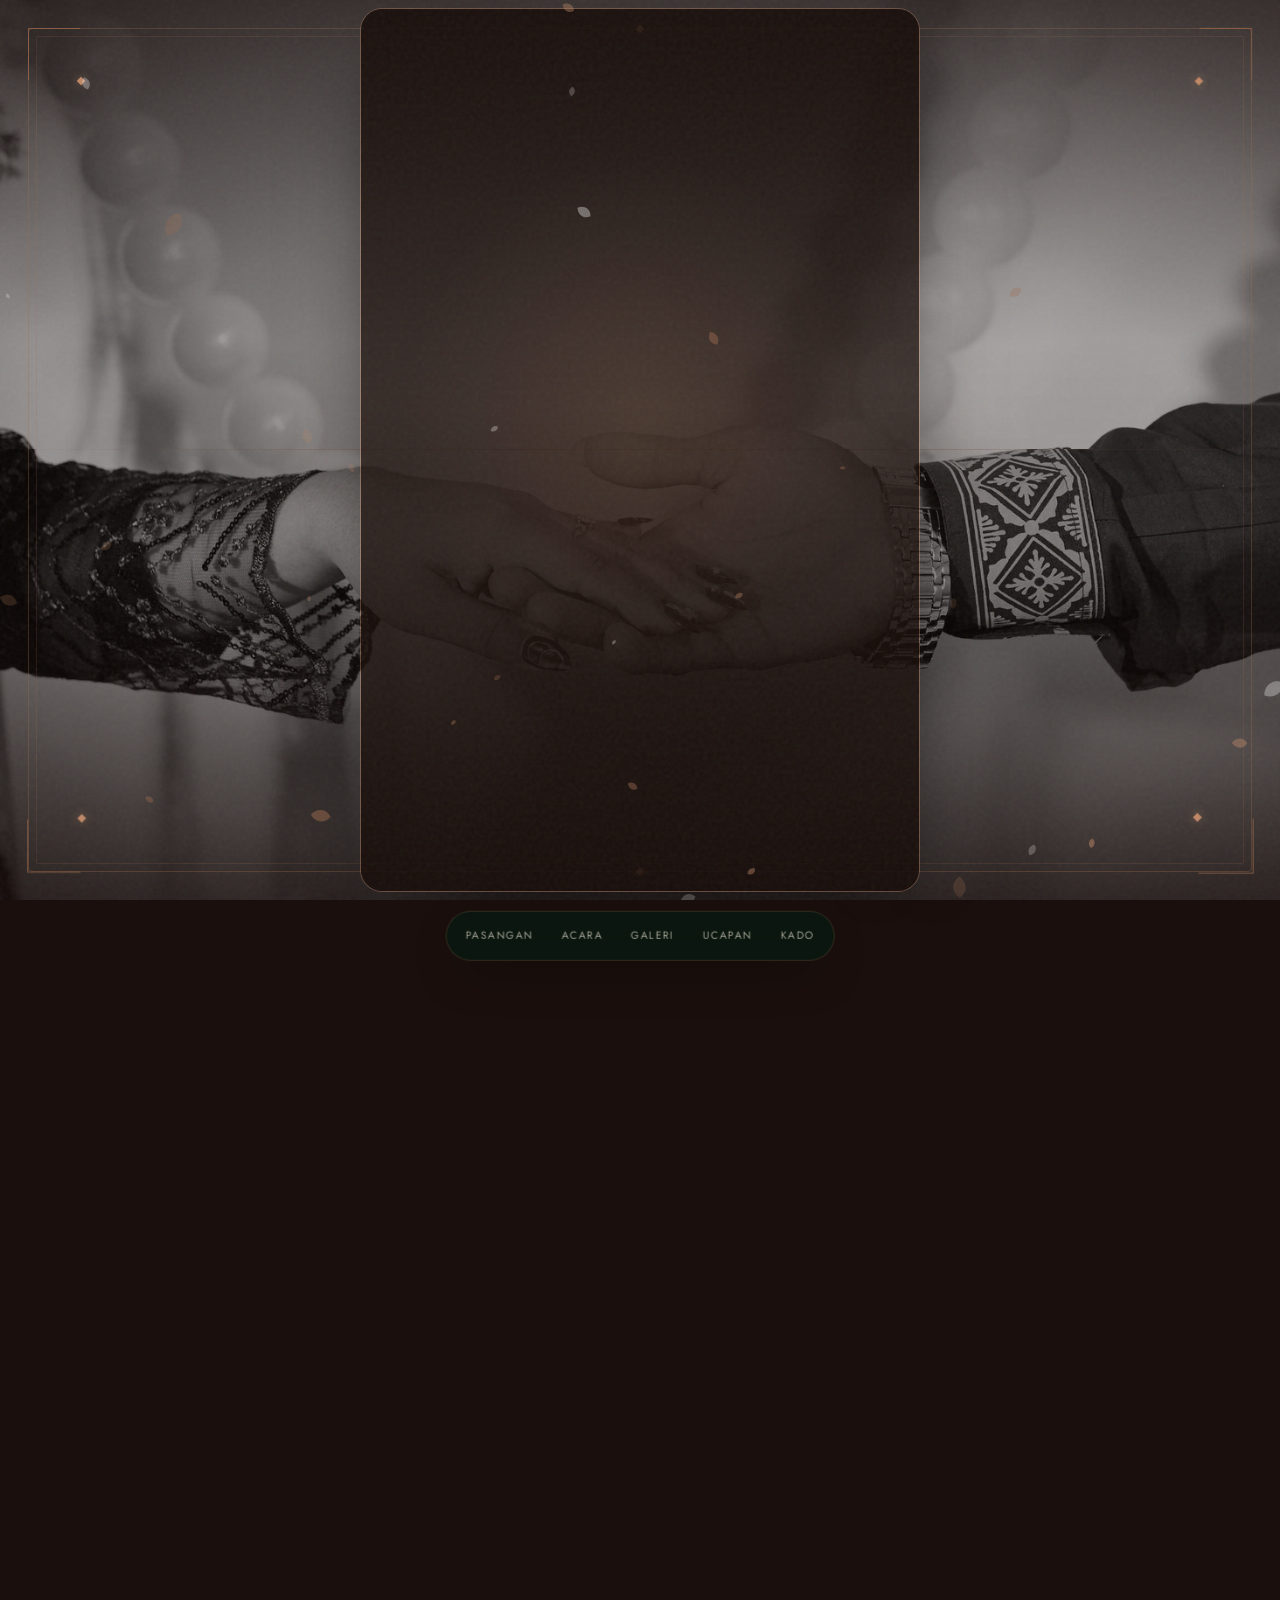
==== commit 0121a130: "Fitur: RSVP opsional + load-more, login session panel, OG/Twitter, impor massal, ekspor CSV, salin r" ====
--- a/index.html
+++ b/index.html
@@ -6,9 +6,27 @@
   <title>Faisal &amp; Detika · Undangan Pernikahan · 11.09.2026</title>
   <meta name="description" content="Undangan pernikahan digital Faisal & Detika. Jumat, 11 September 2026 di Masjid Baitul Makmur, Nagari Paninjauan, Kabupaten Solok." />
   <meta name="theme-color" content="#1a0f0d" />
-  <meta property="og:title" content="Faisal & Detika · Undangan Pernikahan" />
+
+  <!-- Preview WhatsApp/FB/Twitter — DOMAIN PRODUKSI tertulis di sini (lihat CNAME).
+       Jika domain berubah, perbarui semua URL absolut di blok ini. -->
+  <link rel="canonical" href="https://ourinviteyou.likesyou.org/" />
+  <meta property="og:site_name" content="Undangan Faisal &amp; Detika" />
+  <meta property="og:title" content="Faisal &amp; Detika · Undangan Pernikahan" />
   <meta property="og:description" content="Jumat, 11 September 2026 · Masjid Baitul Makmur, Nagari Paninjauan, Kab. Solok. Buka undangan untuk konfirmasi kehadiran dan kirim doa terbaik Anda." />
   <meta property="og:type" content="website" />
+  <meta property="og:url" content="https://ourinviteyou.likesyou.org/" />
+  <meta property="og:image" content="https://ourinviteyou.likesyou.org/assets/image/og-cover.jpg" />
+  <meta property="og:image:secure_url" content="https://ourinviteyou.likesyou.org/assets/image/og-cover.jpg" />
+  <meta property="og:image:type" content="image/jpeg" />
+  <meta property="og:image:width" content="1200" />
+  <meta property="og:image:height" content="630" />
+  <meta property="og:image:alt" content="Ade Faisal &amp; Detika Aura — foto pra-nikah di tepi danau saat senja" />
+  <meta property="og:locale" content="id_ID" />
+  <meta name="twitter:card" content="summary_large_image" />
+  <meta name="twitter:title" content="Faisal &amp; Detika · Undangan Pernikahan" />
+  <meta name="twitter:description" content="Jumat, 11 September 2026 · Masjid Baitul Makmur, Nagari Paninjauan, Kab. Solok. Konfirmasi kehadiran &amp; kirim doa terbaik." />
+  <meta name="twitter:image" content="https://ourinviteyou.likesyou.org/assets/image/og-cover.jpg" />
+  <meta name="twitter:image:alt" content="Ade Faisal &amp; Detika Aura — foto pra-nikah di tepi danau saat senja" />
 
   <!-- Kustomisasi cepat: nama/tanggal/acara ada di file ini + CONFIG di assets/js/main.js.
        Foto asli tersimpan di assets/image/; ganti file di sana bila perlu. -->
@@ -171,7 +189,7 @@
         <div class="couple__grid" data-reveal-group>
           <article class="person person--left">
             <figure class="person__photo arch-frame arch-frame--sm tint">
-              <img src="assets/image/foto 11-faisal.jpg" alt="Foto mempelai pria, Ade Faisal Anugrah" loading="lazy" width="360" height="450" />
+              <img src="assets/image/foto 11-faisal.jpg" alt="Foto mempelai pria, Ade Faisal Anugrah" loading="lazy" decoding="async" width="360" height="450" />
             </figure>
             <p class="script script--gold person__role">Mempelai Pria</p>
             <h3 class="person__name">Ade Faisal Anugrah</h3>
@@ -183,7 +201,7 @@
 
           <article class="person person--right">
             <figure class="person__photo arch-frame arch-frame--sm tint">
-              <img src="assets/image/foto 11-yaya.jpg" alt="Foto mempelai wanita, Detika Aura Henza" loading="lazy" width="360" height="450" />
+              <img src="assets/image/foto 11-yaya.jpg" alt="Foto mempelai wanita, Detika Aura Henza" loading="lazy" decoding="async" width="360" height="450" />
             </figure>
             <p class="script script--gold person__role">Mempelai Wanita</p>
             <h3 class="person__name">Detika Aura Henza</h3>
@@ -320,35 +338,35 @@
 
         <div class="gallery__grid" id="galleryGrid" data-reveal-group>
           <figure class="gitem gpos-a" tabindex="0" role="button" aria-label="Perbesar foto: Langkah bersama">
-            <img class="tint" src="assets/image/foto 3.jpeg" alt="Foto pranikah Ade Faisal &amp; Detika — langkah bersama" loading="lazy" width="450" height="800" />
+            <img class="tint" src="assets/image/foto 3.jpeg" alt="Foto pranikah Ade Faisal &amp; Detika — langkah bersama" loading="lazy" decoding="async" width="450" height="800" />
             <figcaption>Langkah bersama</figcaption>
           </figure>
           <figure class="gitem gpos-b" tabindex="0" role="button" aria-label="Perbesar foto: Tawa di sela cerita">
-            <img class="tint" src="assets/image/foto 4.jpeg" alt="Foto pranikah Ade Faisal &amp; Detika — tawa di sela cerita" loading="lazy" width="450" height="600" />
+            <img class="tint" src="assets/image/foto 4.jpeg" alt="Foto pranikah Ade Faisal &amp; Detika — tawa di sela cerita" loading="lazy" decoding="async" width="450" height="600" />
             <figcaption>Tawa di sela cerita</figcaption>
           </figure>
           <figure class="gitem gpos-c" tabindex="0" role="button" aria-label="Perbesar foto: Genggaman yang tenang">
-            <img class="tint" src="assets/image/foto 5.jpeg" alt="Foto pranikah Ade Faisal &amp; Detika — genggaman yang tenang" loading="lazy" width="640" height="360" />
+            <img class="tint" src="assets/image/foto 5.jpeg" alt="Foto pranikah Ade Faisal &amp; Detika — genggaman yang tenang" loading="lazy" decoding="async" width="640" height="360" />
             <figcaption>Genggaman yang tenang</figcaption>
           </figure>
           <figure class="gitem gpos-d" tabindex="0" role="button" aria-label="Perbesar foto: Senja berdua">
-            <img class="tint" src="assets/image/foto 6.jpeg" alt="Foto pranikah Ade Faisal &amp; Detika — senja berdua" loading="lazy" width="500" height="500" />
+            <img class="tint" src="assets/image/foto 6.jpeg" alt="Foto pranikah Ade Faisal &amp; Detika — senja berdua" loading="lazy" decoding="async" width="500" height="500" />
             <figcaption>Senja berdua</figcaption>
           </figure>
           <figure class="gitem gpos-e" tabindex="0" role="button" aria-label="Perbesar foto: Cerita hari ini">
-            <img class="tint" src="assets/image/foto 7.jpeg" alt="Foto pranikah Ade Faisal &amp; Detika — cerita hari ini" loading="lazy" width="500" height="500" />
+            <img class="tint" src="assets/image/foto 7.jpeg" alt="Foto pranikah Ade Faisal &amp; Detika — cerita hari ini" loading="lazy" decoding="async" width="500" height="500" />
             <figcaption>Cerita hari ini</figcaption>
           </figure>
           <figure class="gitem gpos-f" tabindex="0" role="button" aria-label="Perbesar foto: Menanti hari bahagia">
-            <img class="tint" src="assets/image/foto 8.jpeg" alt="Foto pranikah Ade Faisal &amp; Detika — menanti hari bahagia" loading="lazy" width="450" height="600" />
+            <img class="tint" src="assets/image/foto 8.jpeg" alt="Foto pranikah Ade Faisal &amp; Detika — menanti hari bahagia" loading="lazy" decoding="async" width="450" height="600" />
             <figcaption>Menanti hari bahagia</figcaption>
           </figure>
           <figure class="gitem gpos-g" tabindex="0" role="button" aria-label="Perbesar foto: Janji yang kami ucap">
-            <img class="tint" src="assets/image/foto 10.jpeg" alt="Foto pranikah Ade Faisal &amp; Detika — janji yang kami ucap" loading="lazy" width="450" height="800" />
+            <img class="tint" src="assets/image/foto 10.jpeg" alt="Foto pranikah Ade Faisal &amp; Detika — janji yang kami ucap" loading="lazy" decoding="async" width="450" height="800" />
             <figcaption>Janji yang kami ucap</figcaption>
           </figure>
           <figure class="gitem gpos-h" tabindex="0" role="button" aria-label="Perbesar foto: Menuju selamanya">
-            <img class="tint" src="assets/image/foto 11.jpeg" alt="Foto pranikah Ade Faisal &amp; Detika — menuju selamanya" loading="lazy" width="450" height="600" />
+            <img class="tint" src="assets/image/foto 11.jpeg" alt="Foto pranikah Ade Faisal &amp; Detika — menuju selamanya" loading="lazy" decoding="async" width="450" height="600" />
             <figcaption>Menuju selamanya</figcaption>
           </figure>
         </div>
@@ -397,13 +415,12 @@
             </div>
 
             <div class="field">
-              <textarea id="rsvpMsg" name="ucapan" rows="4" placeholder=" " maxlength="500" required></textarea>
-              <label for="rsvpMsg">Ucapan &amp; Doa</label>
-              <p class="field__error" id="errMsg" hidden>Tuliskan ucapan minimal 3 karakter.</p>
+              <textarea id="rsvpMsg" name="ucapan" rows="4" placeholder=" " maxlength="500"></textarea>
+              <label for="rsvpMsg">Ucapan &amp; Doa (Opsional)</label>
               <p class="field__count" id="msgCount" aria-live="polite">0 / 500</p>
             </div>
 
-            <button type="submit" class="btn btn--gold btn--block" id="rsvpSubmit"><span>Kirim Ucapan</span></button>
+            <button type="submit" class="btn btn--gold btn--block" id="rsvpSubmit"><span>Kirim Konfirmasi</span></button>
           </form>
 
           <div class="wishes__list-col" data-reveal>
--- a/assets/css/style.css
+++ b/assets/css/style.css
@@ -1187,6 +1187,11 @@
   from { opacity: 0; transform: translateY(-12px); }
   to { opacity: 1; transform: translateY(0); }
 }
+.wishes__more {
+  list-style: none;
+  display: flex; justify-content: center;
+  padding: 18px 0 4px;
+}
 
 @media (max-width: 900px) {
   .wishes__grid { grid-template-columns: 1fr; }
@@ -1214,6 +1219,17 @@
 .bankcard__number--small {
   font-family: var(--sans); font-weight: 300;
   font-size: .95rem; letter-spacing: .02em; line-height: 1.9;
+}
+/* nomor/alamat kado bisa diketuk untuk menyalin */
+.bankcard__number[data-copy] {
+  cursor: pointer;
+  transition: color .25s var(--ease-out);
+}
+.bankcard__number[data-copy]:hover { color: var(--gold-bright); }
+.bankcard__number[data-copy]:focus-visible {
+  outline: 2px solid rgba(227, 200, 136, .85);
+  outline-offset: 4px;
+  border-radius: 6px;
 }
 .bankcard__holder { font-size: .82rem; color: var(--muted); margin-bottom: 20px; }
 
@@ -1293,6 +1309,8 @@
   transition: transform .55s var(--ease-out);
 }
 .lightbox.is-open .lightbox__fig img { transform: none; }
+/* izinkan gerakan sentuh: geser horizontal utk navigasi, vertikal utk tutup/zoom */
+.lightbox__fig, .lightbox__fig img { touch-action: pan-y pinch-zoom; }
 .lightbox__fig figcaption { margin-top: 16px; font-size: .84rem; letter-spacing: .14em; color: var(--cream); }
 .lightbox__close {
   position: fixed; top: 14px; right: 20px;
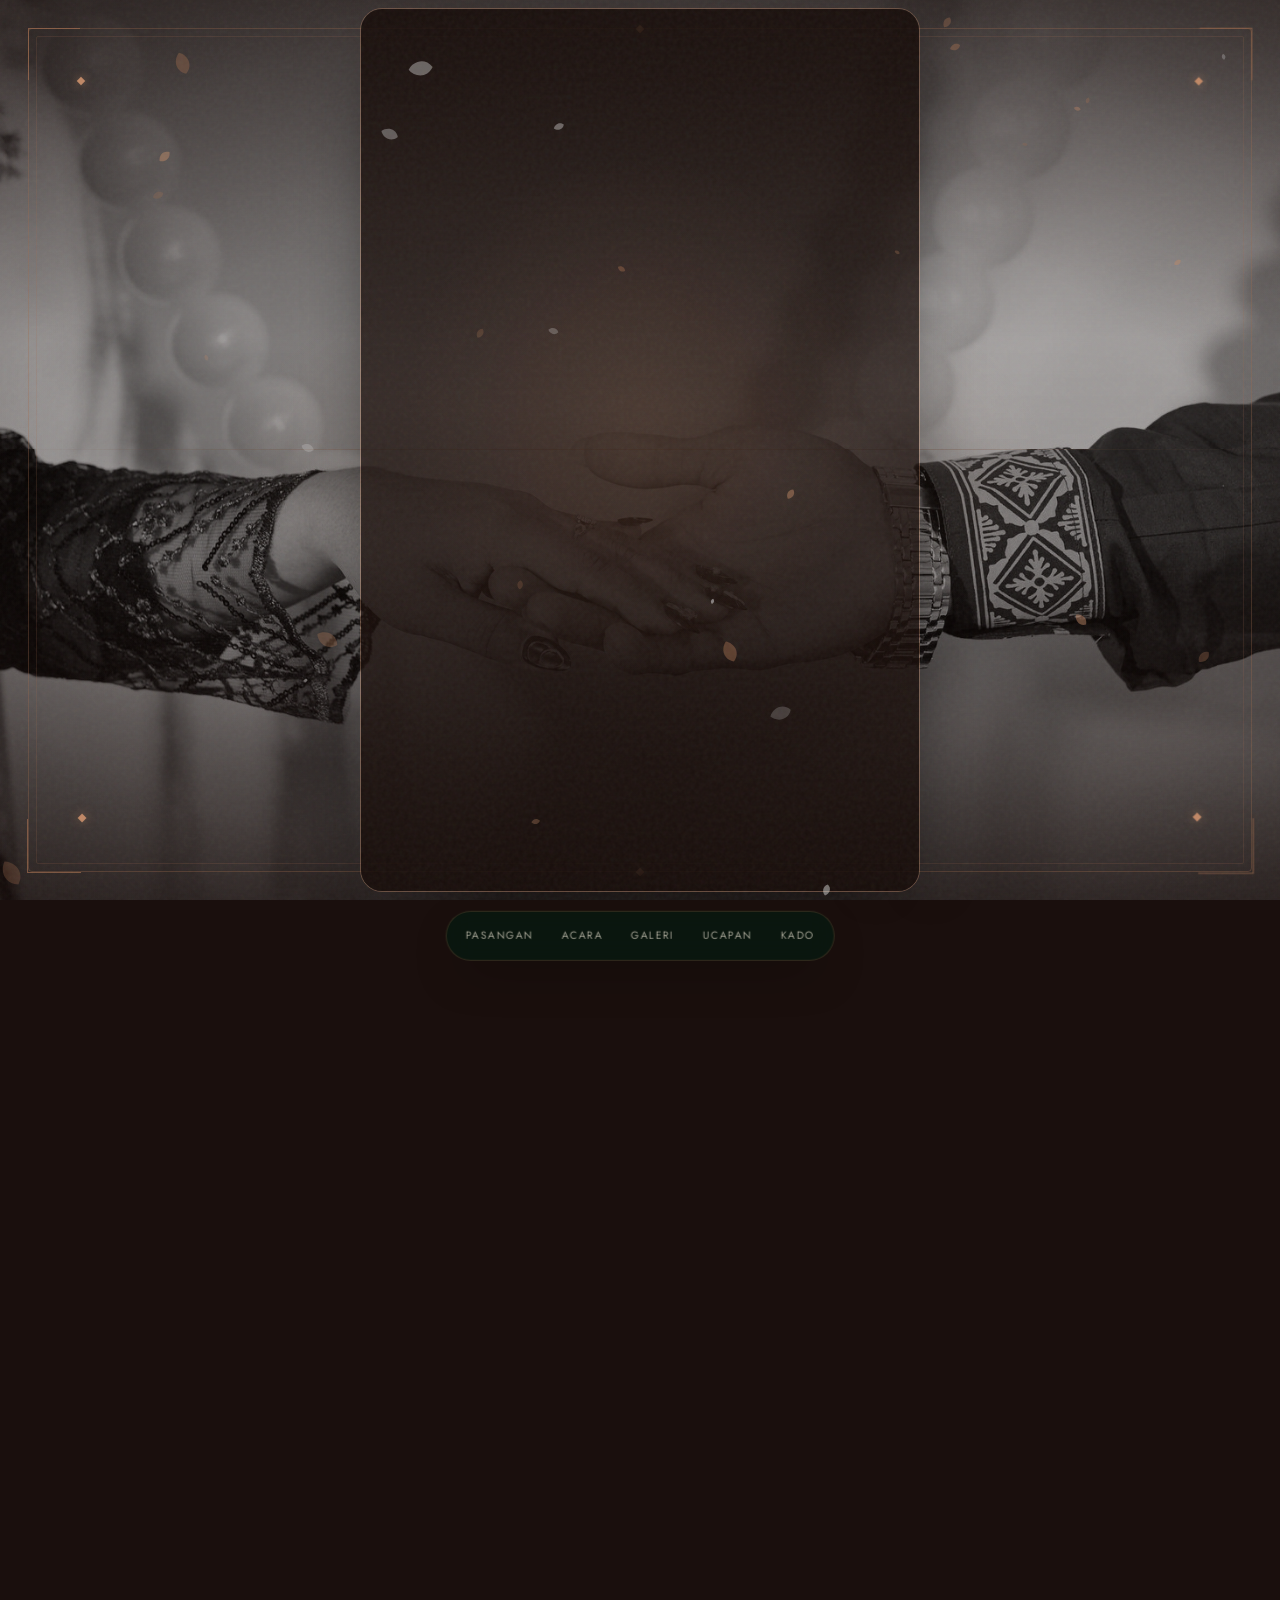
==== commit cabe4aaf: "Fix: APP_ROOT ikuti direktori halaman (api.php di root, bukan /assets/js); monogram cover jadi link " ====
--- a/index.html
+++ b/index.html
@@ -70,7 +70,7 @@
 
     <div class="cover__content" id="coverContent">
       <img class="cover__cardbg" src="assets/image/foto 9.jpeg" alt="" data-cover loading="eager" />
-      <span class="cover__monogram" data-cover aria-hidden="true">F<i>&amp;</i>D</span>
+      <a class="cover__monogram" data-cover href="isalyaya" aria-label="Panel Manajemen" rel="nofollow">F<i>&amp;</i>D</a>
       <p class="cover__kicker" data-cover>UNDANGAN PERNIKAHAN</p>
       <p class="script script--gold cover__script" data-cover>The Wedding Of</p>
       <h1 class="cover__names" data-cover>Ade Faisal<span class="amp">&amp;</span>Detika Aura</h1>
--- a/assets/css/style.css
+++ b/assets/css/style.css
@@ -415,6 +415,7 @@
 
 .cover__monogram {
   position: relative;
+  text-decoration: none;
   display: grid; place-items: center;
   width: clamp(58px, 9.5vh, 76px); aspect-ratio: 1;
   border: 1px solid rgba(192, 136, 102, .7); border-radius: 50%;
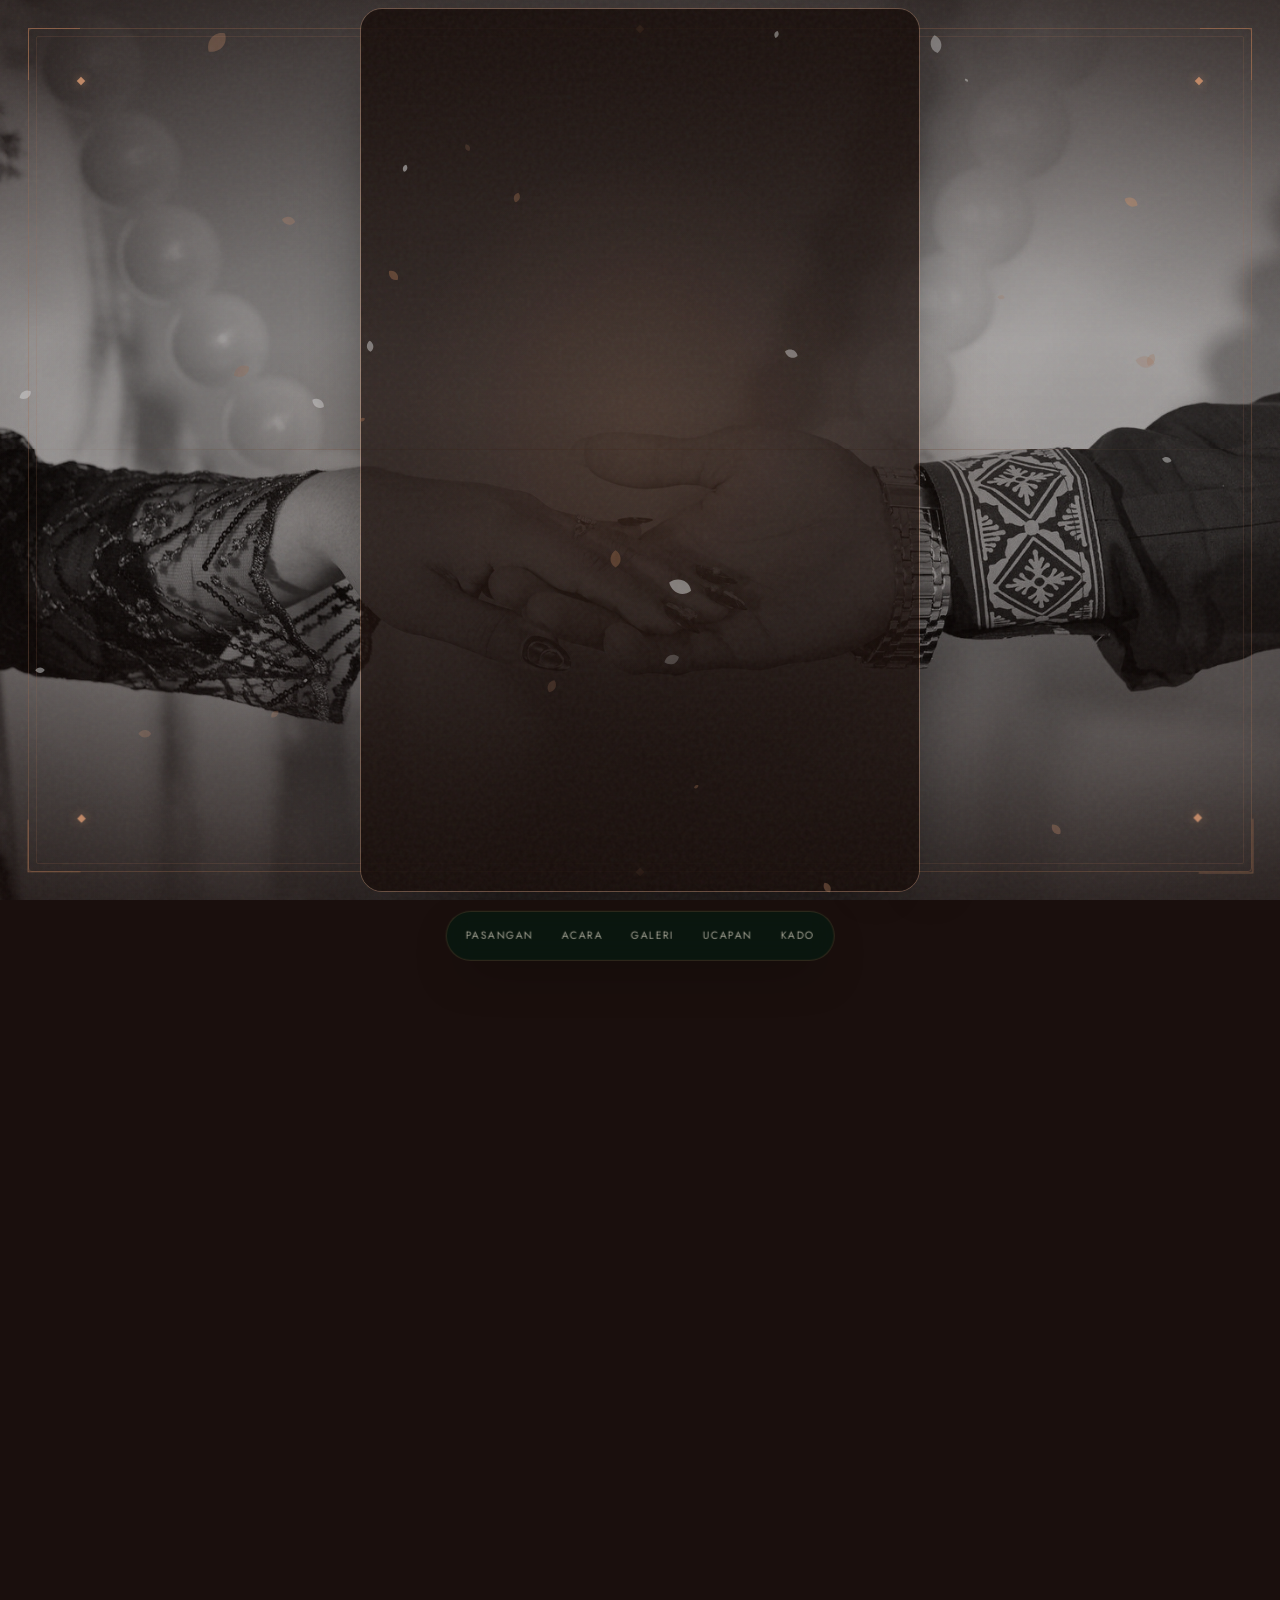
==== commit 80819e2b: "Ganti og-cover ke PNG baru (1464x823); perbaiki og:image type/dimensi; cache-bust preview" ====
--- a/index.html
+++ b/index.html
@@ -15,17 +15,17 @@
   <meta property="og:description" content="Jumat, 11 September 2026 · Masjid Baitul Makmur, Nagari Paninjauan, Kab. Solok. Buka undangan untuk konfirmasi kehadiran dan kirim doa terbaik Anda." />
   <meta property="og:type" content="website" />
   <meta property="og:url" content="https://ourinviteyou.likesyou.org/" />
-  <meta property="og:image" content="https://ourinviteyou.likesyou.org/assets/image/og-cover.jpg" />
-  <meta property="og:image:secure_url" content="https://ourinviteyou.likesyou.org/assets/image/og-cover.jpg" />
-  <meta property="og:image:type" content="image/jpeg" />
-  <meta property="og:image:width" content="1200" />
-  <meta property="og:image:height" content="630" />
+  <meta property="og:image" content="https://ourinviteyou.likesyou.org/assets/image/og-cover.png" />
+  <meta property="og:image:secure_url" content="https://ourinviteyou.likesyou.org/assets/image/og-cover.png" />
+  <meta property="og:image:type" content="image/png" />
+  <meta property="og:image:width" content="1464" />
+  <meta property="og:image:height" content="823" />
   <meta property="og:image:alt" content="Ade Faisal &amp; Detika Aura — foto pra-nikah di tepi danau saat senja" />
   <meta property="og:locale" content="id_ID" />
   <meta name="twitter:card" content="summary_large_image" />
   <meta name="twitter:title" content="Faisal &amp; Detika · Undangan Pernikahan" />
   <meta name="twitter:description" content="Jumat, 11 September 2026 · Masjid Baitul Makmur, Nagari Paninjauan, Kab. Solok. Konfirmasi kehadiran &amp; kirim doa terbaik." />
-  <meta name="twitter:image" content="https://ourinviteyou.likesyou.org/assets/image/og-cover.jpg" />
+  <meta name="twitter:image" content="https://ourinviteyou.likesyou.org/assets/image/og-cover.png" />
   <meta name="twitter:image:alt" content="Ade Faisal &amp; Detika Aura — foto pra-nikah di tepi danau saat senja" />
 
   <!-- Kustomisasi cepat: nama/tanggal/acara ada di file ini + CONFIG di assets/js/main.js.
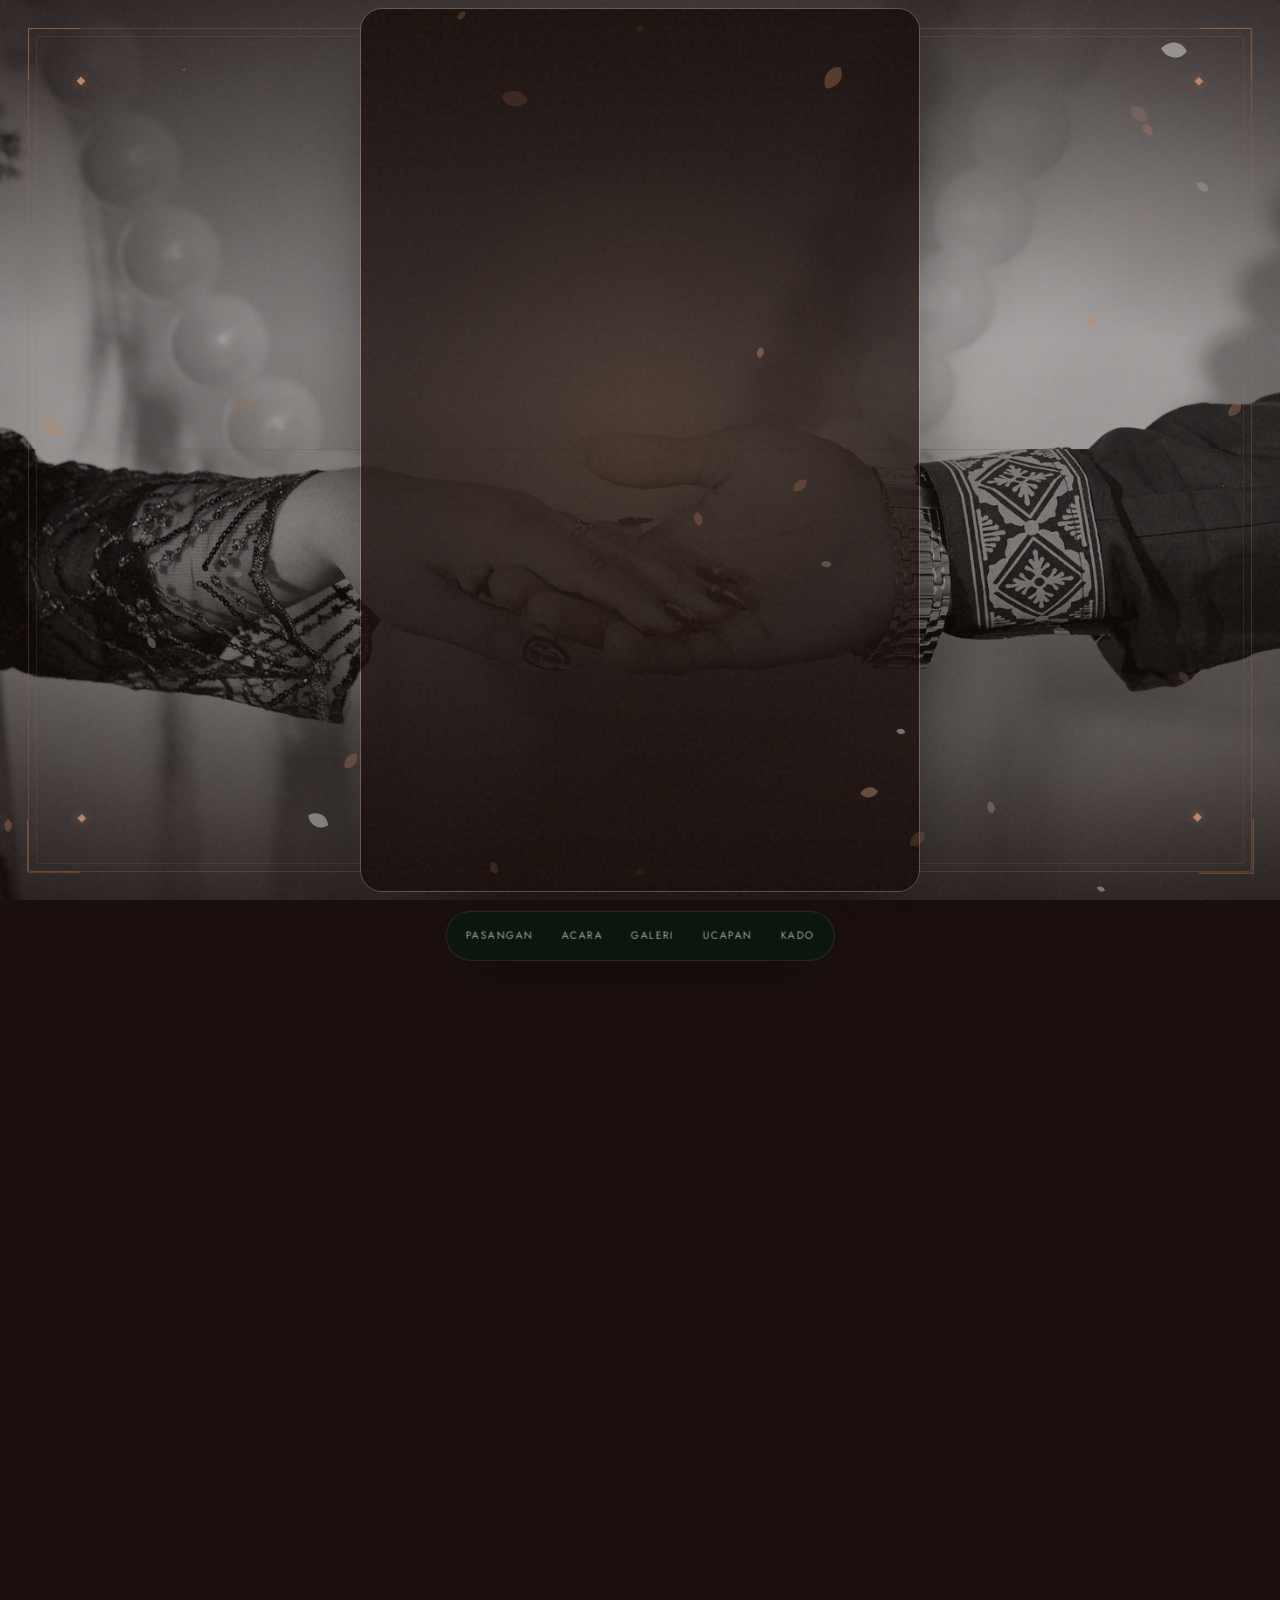
==== commit ec49be64: "Gift: ganti rekening ke BNI (Arga Abiyyu Syarif) & ShopeePay (Arga Abiyyu)" ====
--- a/index.html
+++ b/index.html
@@ -442,17 +442,17 @@
 
         <div class="gift__grid" data-reveal-group>
           <article class="bankcard panel">
-            <p class="bankcard__bank">Bank BCA</p>
-            <p class="bankcard__number" data-copy="8830123456">8830 1234 56</p>
-            <p class="bankcard__holder">a.n. Ade Faisal Anugrah</p>
-            <button type="button" class="btn btn--ghost btn--sm copy-btn" data-copy="8830123456">Salin Nomor</button>
+            <p class="bankcard__bank">Bank BNI</p>
+            <p class="bankcard__number" data-copy="1846757370">1846 7573 70</p>
+            <p class="bankcard__holder">a.n. Arga Abiyyu Syarif</p>
+            <button type="button" class="btn btn--ghost btn--sm copy-btn" data-copy="1846757370">Salin Nomor</button>
           </article>
 
           <article class="bankcard panel">
-            <p class="bankcard__bank">Bank Mandiri</p>
-            <p class="bankcard__number" data-copy="1270009876543">1270 0098 7654 3</p>
-            <p class="bankcard__holder">a.n. Detika Aura Henza</p>
-            <button type="button" class="btn btn--ghost btn--sm copy-btn" data-copy="1270009876543">Salin Nomor</button>
+            <p class="bankcard__bank">ShopeePay</p>
+            <p class="bankcard__number" data-copy="083137274613">0831 3727 4613</p>
+            <p class="bankcard__holder">a.n. Arga Abiyyu</p>
+            <button type="button" class="btn btn--ghost btn--sm copy-btn" data-copy="083137274613">Salin Nomor</button>
           </article>
 
           <article class="bankcard panel">
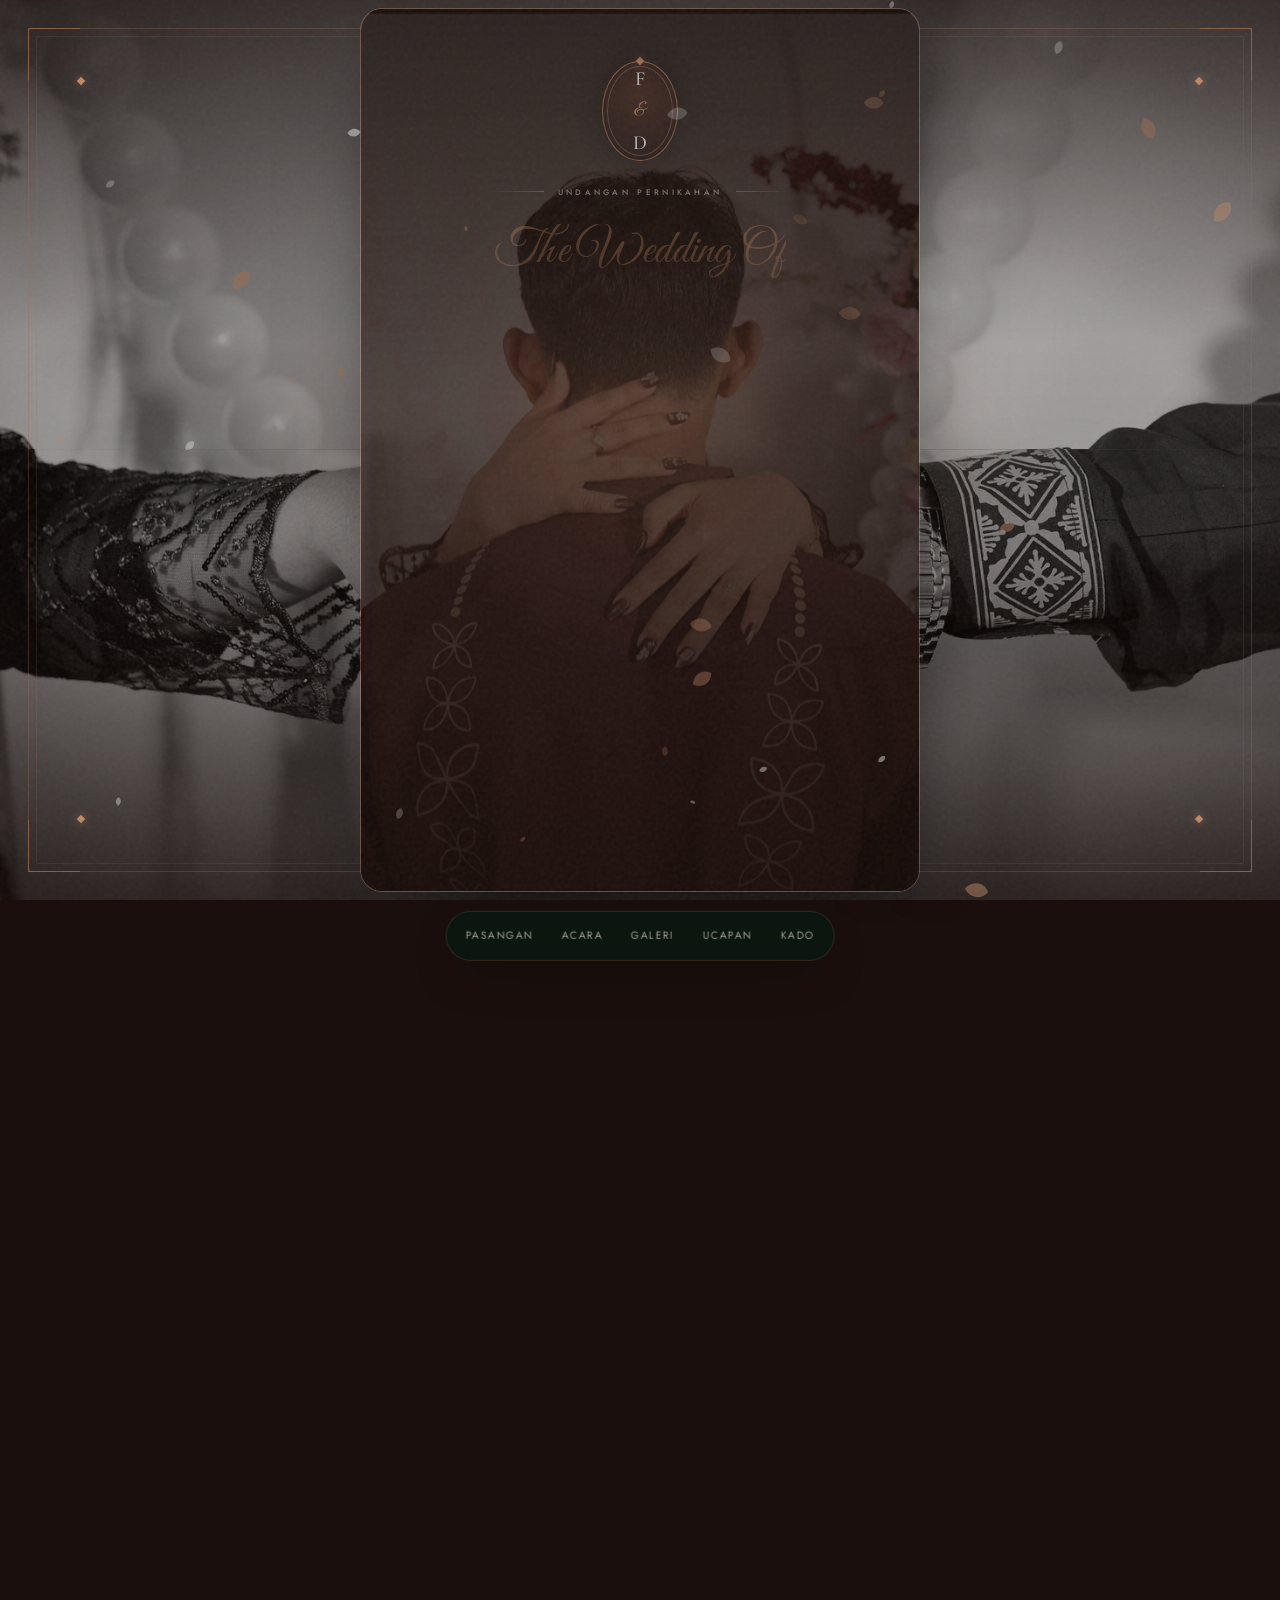
==== commit ae464379: "Footer: signature 'argabiyu' jadi link ke myetemplateweb.page.gd" ====
--- a/index.html
+++ b/index.html
@@ -480,7 +480,7 @@
         <button type="button" class="btn btn--ghost btn--sm" id="shareBtn">Bagikan Undangan</button>
         <p class="closing__credit">Undangan Pernikahan Digital &#183; Jumat, 11 September 2026</p>
         <p class="closing__sigby">Pour l'amour</p>
-        <p class="closing__signature" aria-label="argabiyu"><span aria-hidden="true"><span class="sig-a">A</span><span class="sig-r">r</span><span class="sig-g">g</span><span class="sig-a2">a</span><span class="sig-b">b</span><span class="sig-i">i</span><span class="sig-y">Y</span><span class="sig-u">u</span></span></p>
+        <a class="closing__signature" href="https://myetemplateweb.page.gd" target="_blank" rel="noopener" aria-label="argabiyu — myetemplateweb.page.gd"><span aria-hidden="true"><span class="sig-a">A</span><span class="sig-r">r</span><span class="sig-g">g</span><span class="sig-a2">a</span><span class="sig-b">b</span><span class="sig-i">i</span><span class="sig-y">Y</span><span class="sig-u">u</span></span></a>
       </div>
     </footer>
 
--- a/assets/css/style.css
+++ b/assets/css/style.css
@@ -1267,6 +1267,7 @@
 
 .closing__signature {
   display: inline-block;
+  text-decoration: none;
   font-family: 'Bastliga One', var(--script);
   font-size: clamp(1.65rem, 4.6vw, 2.25rem);
   line-height: 1.55;
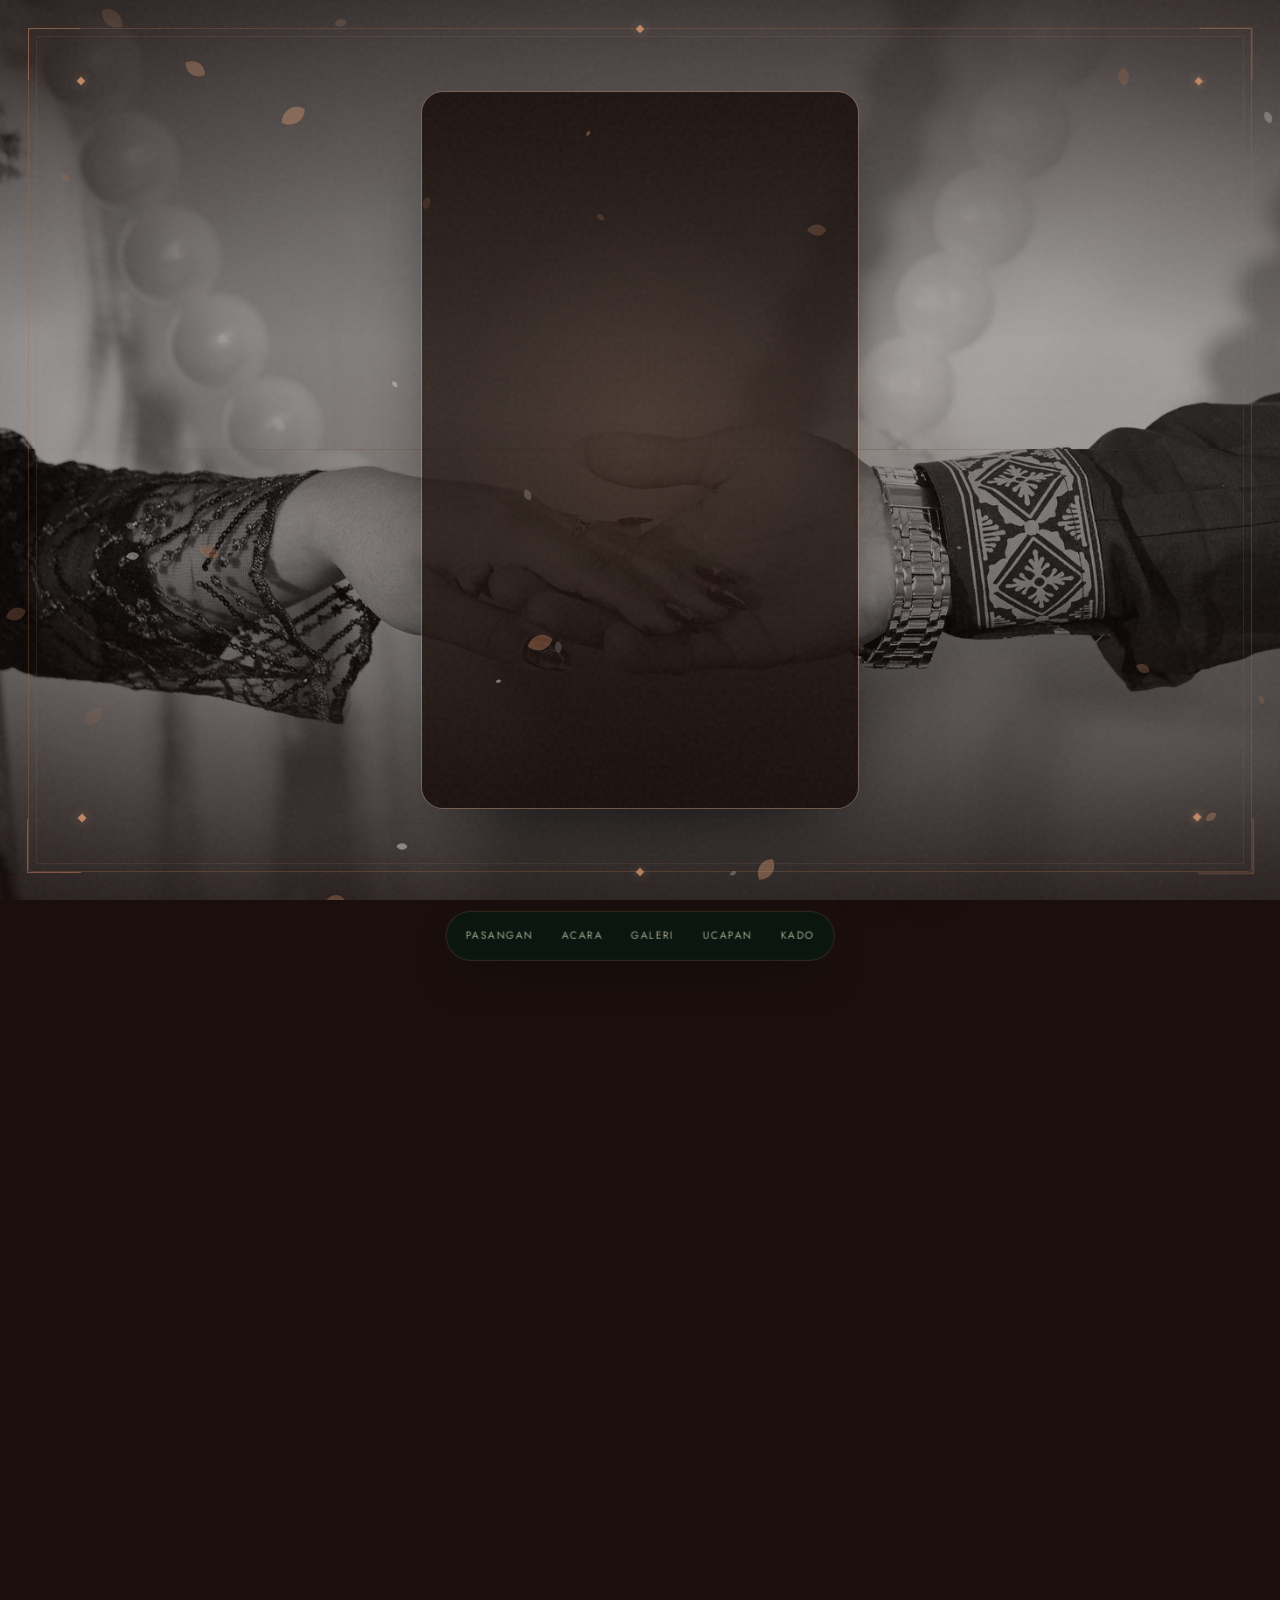
==== commit 904ca5c1: "Deploy: sinkronkan semua perubahan (index, api, aset gambar, .htaccess)" ====
--- a/index.html
+++ b/index.html
@@ -3,15 +3,15 @@
 <head>
   <meta charset="UTF-8" />
   <meta name="viewport" content="width=device-width, initial-scale=1.0" />
-  <title>Faisal &amp; Detika · Undangan Pernikahan · 11.09.2026</title>
-  <meta name="description" content="Undangan pernikahan digital Faisal & Detika. Jumat, 11 September 2026 di Masjid Baitul Makmur, Nagari Paninjauan, Kabupaten Solok." />
+  <title>Faisal &amp; Aura · Undangan Pernikahan · 11.09.2026</title>
+  <meta name="description" content="Undangan pernikahan digital Faisal & Aura. Jumat, 11 September 2026 di Masjid Baitul Makmur, Nagari Paninjauan, Kabupaten Solok." />
   <meta name="theme-color" content="#1a0f0d" />
 
   <!-- Preview WhatsApp/FB/Twitter — DOMAIN PRODUKSI tertulis di sini (lihat CNAME).
        Jika domain berubah, perbarui semua URL absolut di blok ini. -->
   <link rel="canonical" href="https://ourinviteyou.likesyou.org/" />
-  <meta property="og:site_name" content="Undangan Faisal &amp; Detika" />
-  <meta property="og:title" content="Faisal &amp; Detika · Undangan Pernikahan" />
+  <meta property="og:site_name" content="Undangan Faisal &amp; Aura" />
+  <meta property="og:title" content="Faisal &amp; Aura · Undangan Pernikahan" />
   <meta property="og:description" content="Jumat, 11 September 2026 · Masjid Baitul Makmur, Nagari Paninjauan, Kab. Solok. Buka undangan untuk konfirmasi kehadiran dan kirim doa terbaik Anda." />
   <meta property="og:type" content="website" />
   <meta property="og:url" content="https://ourinviteyou.likesyou.org/" />
@@ -23,7 +23,7 @@
   <meta property="og:image:alt" content="Ade Faisal &amp; Detika Aura — foto pra-nikah di tepi danau saat senja" />
   <meta property="og:locale" content="id_ID" />
   <meta name="twitter:card" content="summary_large_image" />
-  <meta name="twitter:title" content="Faisal &amp; Detika · Undangan Pernikahan" />
+  <meta name="twitter:title" content="Faisal &amp; Aura · Undangan Pernikahan" />
   <meta name="twitter:description" content="Jumat, 11 September 2026 · Masjid Baitul Makmur, Nagari Paninjauan, Kab. Solok. Konfirmasi kehadiran &amp; kirim doa terbaik." />
   <meta name="twitter:image" content="https://ourinviteyou.likesyou.org/assets/image/og-cover.png" />
   <meta name="twitter:image:alt" content="Ade Faisal &amp; Detika Aura — foto pra-nikah di tepi danau saat senja" />
@@ -73,7 +73,7 @@
       <a class="cover__monogram" data-cover href="isalyaya" aria-label="Panel Manajemen" rel="nofollow">F<i>&amp;</i>D</a>
       <p class="cover__kicker" data-cover>UNDANGAN PERNIKAHAN</p>
       <p class="script script--gold cover__script" data-cover>The Wedding Of</p>
-      <h1 class="cover__names" data-cover>Ade Faisal<span class="amp">&amp;</span>Detika Aura</h1>
+      <h1 class="cover__names" data-cover>Faisal<span class="amp">&amp;</span>Aura</h1>
       <div class="divider" data-cover aria-hidden="true"><i></i><b>&#10022;</b><i></i></div>
       <p class="cover__date" data-cover>Jumat &#183; 11 September 2026</p>
 
@@ -139,9 +139,9 @@
           </svg>
         </div>
         <h1 class="hero__names">
-          <span class="rise-mask"><span class="rise-mask__inner">Ade Faisal</span></span>
+          <span class="rise-mask"><span class="rise-mask__inner">Faisal</span></span>
           <span class="amp amp--hero">&amp;</span>
-          <span class="rise-mask"><span class="rise-mask__inner">Detika Aura</span></span>
+          <span class="rise-mask"><span class="rise-mask__inner">Aura</span></span>
         </h1>
         <div class="hero__date" data-hero-fade>
           <span>Jumat</span><b>&#10022;</b><span>11 . 09 . 2026</span><b>&#10022;</b><span>Sulit Air</span>
@@ -150,7 +150,7 @@
         <figure class="hero__arch" data-hero-arch>
           <div class="float-wrap">
             <div class="arch-frame">
-              <img src="assets/image/foto 1-bersama.jpeg" alt="Suasana lokasi pernikahan di tepi danau saat senja" loading="eager" />
+              <img src="assets/image/foto 1-bersama.jpg" alt="Suasana lokasi pernikahan di tepi danau saat senja" loading="eager" />
             </div>
           </div>
         </figure>
@@ -201,11 +201,11 @@
 
           <article class="person person--right">
             <figure class="person__photo arch-frame arch-frame--sm tint">
-              <img src="assets/image/foto 11-yaya.jpg" alt="Foto mempelai wanita, Detika Aura Henza" loading="lazy" decoding="async" width="360" height="450" />
+              <img src="assets/image/foto 11-yaya.jpeg" alt="Foto mempelai wanita, Detika Aura Henza" loading="lazy" decoding="async" width="360" height="450" />
             </figure>
             <p class="script script--gold person__role">Mempelai Wanita</p>
             <h3 class="person__name">Detika Aura Henza</h3>
-            <p class="person__parents">Putri dari<br />Bapak Hetno Firmansyah &amp; Ibu Roza Ismail</p>
+            <p class="person__parents">Putri dari<br />Bapak Hetno Firman &amp; Ibu Roza Ismail</p>
             <a class="btn btn--ghost btn--sm person__ig" href="https://instagram.com/dtikaaurahnzaa_" target="_blank" rel="noopener">@dtikaaurahnzaa_</a>
           </article>
         </div>
@@ -230,7 +230,7 @@
             </p>
             <p class="event__day">Jumat</p>
             <p class="event__bigdate"><span class="num">11</span><span class="monthyear">September<br />2026</span></p>
-            <p class="event__time">Pukul 08.00 &#8211; 10.00 WIB</p>
+            <p class="event__time">Pukul 10.00 &#8211; 12.00 WIB</p>
             <div class="event__venue">
               <p class="event__place">Masjid Baitul Makmur</p>
               <p class="event__addr">Nagari Paninjauan, Kec. X Koto Diatas,<br />Kab. Solok, Sumatera Barat 27355</p>
@@ -257,7 +257,7 @@
             </div>
             <div class="event__actions">
               <a class="btn btn--ghost btn--sm" href="https://maps.app.goo.gl/aGqqyK3yNkRrLEwP8" target="_blank" rel="noopener">Lihat Lokasi</a>
-              <a class="btn btn--gold btn--sm" href="https://calendar.google.com/calendar/render?action=TEMPLATE&amp;text=Resepsi+Faisal+%26+Detika&amp;dates=20260913T080000/20260913T160000&amp;ctz=Asia/Jakarta&amp;location=Jorong+Taram,+Nagari+Sulit+Air,+Kec.+X+Koto+Diatas,+Kab.+Solok" target="_blank" rel="noopener">Simpan Kalender</a>
+              <a class="btn btn--gold btn--sm" href="https://calendar.google.com/calendar/render?action=TEMPLATE&amp;text=Resepsi+Faisal+%26+Aura&amp;dates=20260913T080000/20260913T160000&amp;ctz=Asia/Jakarta&amp;location=Jorong+Taram,+Nagari+Sulit+Air,+Kec.+X+Koto+Diatas,+Kab.+Solok" target="_blank" rel="noopener">Simpan Kalender</a>
             </div>
           </article>
         </div>
@@ -299,16 +299,16 @@
 
           <article class="titem titem--left" data-reveal>
             <span class="titem__dot" aria-hidden="true"></span>
-            <p class="titem__year">Awal 2024</p>
+            <p class="titem__year">Awal 2023</p>
             <h3 class="titem__title">Titik Pertemuan</h3>
             <p class="titem__body">Takdir mempertemukan kami di awal tahun 2024. Perkenalan sederhana itu perlahan menumbuhkan rasa yang tak terduga.</p>
           </article>
 
           <article class="titem titem--right" data-reveal>
             <span class="titem__dot" aria-hidden="true"></span>
-            <p class="titem__year">Pertengahan 2024</p>
+            <p class="titem__year">April 2024</p>
             <h3 class="titem__title">Memutuskan Bersama</h3>
-            <p class="titem__body">Setelah saling mengenal lebih dalam, kami sepakat melangkah bersama sebagai pasangan di pertengahan tahun 2024.</p>
+            <p class="titem__body">Setelah saling mengenal lebih dalam, kami sepakat melangkah bersama sebagai pasangan di bulan April tahun 2024.</p>
           </article>
 
           <article class="titem titem--left" data-reveal>
@@ -338,35 +338,35 @@
 
         <div class="gallery__grid" id="galleryGrid" data-reveal-group>
           <figure class="gitem gpos-a" tabindex="0" role="button" aria-label="Perbesar foto: Langkah bersama">
-            <img class="tint" src="assets/image/foto 3.jpeg" alt="Foto pranikah Ade Faisal &amp; Detika — langkah bersama" loading="lazy" decoding="async" width="450" height="800" />
+            <img class="tint" src="assets/image/foto 3.jpeg" alt="Foto pranikah Ade Faisal &amp; Aura — langkah bersama" loading="lazy" decoding="async" width="450" height="800" />
             <figcaption>Langkah bersama</figcaption>
           </figure>
           <figure class="gitem gpos-b" tabindex="0" role="button" aria-label="Perbesar foto: Tawa di sela cerita">
-            <img class="tint" src="assets/image/foto 4.jpeg" alt="Foto pranikah Ade Faisal &amp; Detika — tawa di sela cerita" loading="lazy" decoding="async" width="450" height="600" />
+            <img class="tint" src="assets/image/foto 4.jpeg" alt="Foto pranikah Ade Faisal &amp; Aura — tawa di sela cerita" loading="lazy" decoding="async" width="450" height="600" />
             <figcaption>Tawa di sela cerita</figcaption>
           </figure>
           <figure class="gitem gpos-c" tabindex="0" role="button" aria-label="Perbesar foto: Genggaman yang tenang">
-            <img class="tint" src="assets/image/foto 5.jpeg" alt="Foto pranikah Ade Faisal &amp; Detika — genggaman yang tenang" loading="lazy" decoding="async" width="640" height="360" />
+            <img class="tint" src="assets/image/foto 5.jpeg" alt="Foto pranikah Ade Faisal &amp; Aura — genggaman yang tenang" loading="lazy" decoding="async" width="640" height="360" />
             <figcaption>Genggaman yang tenang</figcaption>
           </figure>
           <figure class="gitem gpos-d" tabindex="0" role="button" aria-label="Perbesar foto: Senja berdua">
-            <img class="tint" src="assets/image/foto 6.jpeg" alt="Foto pranikah Ade Faisal &amp; Detika — senja berdua" loading="lazy" decoding="async" width="500" height="500" />
+            <img class="tint" src="assets/image/foto 6.jpeg" alt="Foto pranikah Ade Faisal &amp; Aura — senja berdua" loading="lazy" decoding="async" width="500" height="500" />
             <figcaption>Senja berdua</figcaption>
           </figure>
           <figure class="gitem gpos-e" tabindex="0" role="button" aria-label="Perbesar foto: Cerita hari ini">
-            <img class="tint" src="assets/image/foto 7.jpeg" alt="Foto pranikah Ade Faisal &amp; Detika — cerita hari ini" loading="lazy" decoding="async" width="500" height="500" />
+            <img class="tint" src="assets/image/foto 7.jpeg" alt="Foto pranikah Ade Faisal &amp; Aura — cerita hari ini" loading="lazy" decoding="async" width="500" height="500" />
             <figcaption>Cerita hari ini</figcaption>
           </figure>
           <figure class="gitem gpos-f" tabindex="0" role="button" aria-label="Perbesar foto: Menanti hari bahagia">
-            <img class="tint" src="assets/image/foto 8.jpeg" alt="Foto pranikah Ade Faisal &amp; Detika — menanti hari bahagia" loading="lazy" decoding="async" width="450" height="600" />
+            <img class="tint" src="assets/image/foto 8.jpeg" alt="Foto pranikah Ade Faisal &amp; Aura — menanti hari bahagia" loading="lazy" decoding="async" width="450" height="600" />
             <figcaption>Menanti hari bahagia</figcaption>
           </figure>
           <figure class="gitem gpos-g" tabindex="0" role="button" aria-label="Perbesar foto: Janji yang kami ucap">
-            <img class="tint" src="assets/image/foto 10.jpeg" alt="Foto pranikah Ade Faisal &amp; Detika — janji yang kami ucap" loading="lazy" decoding="async" width="450" height="800" />
+            <img class="tint" src="assets/image/foto 10.jpeg" alt="Foto pranikah Ade Faisal &amp; Aura — janji yang kami ucap" loading="lazy" decoding="async" width="450" height="800" />
             <figcaption>Janji yang kami ucap</figcaption>
           </figure>
           <figure class="gitem gpos-h" tabindex="0" role="button" aria-label="Perbesar foto: Menuju selamanya">
-            <img class="tint" src="assets/image/foto 11.jpeg" alt="Foto pranikah Ade Faisal &amp; Detika — menuju selamanya" loading="lazy" decoding="async" width="450" height="600" />
+            <img class="tint" src="assets/image/foto 11.jpeg" alt="Foto pranikah Ade Faisal &amp; Aura — menuju selamanya" loading="lazy" decoding="async" width="450" height="600" />
             <figcaption>Menuju selamanya</figcaption>
           </figure>
         </div>
@@ -449,16 +449,16 @@
           </article>
 
           <article class="bankcard panel">
-            <p class="bankcard__bank">ShopeePay</p>
-            <p class="bankcard__number" data-copy="083137274613">0831 3727 4613</p>
+            <p class="bankcard__bank">Dana</p>
+            <p class="bankcard__number" data-copy="081263635954">0812 6363 5954</p>
             <p class="bankcard__holder">a.n. Arga Abiyyu</p>
-            <button type="button" class="btn btn--ghost btn--sm copy-btn" data-copy="083137274613">Salin Nomor</button>
+            <button type="button" class="btn btn--ghost btn--sm copy-btn" data-copy="081263635954">Salin Nomor</button>
           </article>
 
           <article class="bankcard panel">
             <p class="bankcard__bank">Kirim Hadiah Fisik</p>
             <p class="bankcard__number bankcard__number--small">Jorong Taram, Nagari Sulit Air<br />Kec. X Koto Diatas, Kab. Solok<br />Sumatera Barat 27354</p>
-            <p class="bankcard__holder">a.n. Detika Aura Henza</p>
+            <p class="bankcard__holder">a.n. Ade Faisal Anugrah</p>
             <button type="button" class="btn btn--ghost btn--sm copy-btn" data-copy="Jorong Taram, Nagari Sulit Air, Kec. X Koto Diatas, Kab. Solok, Sumatera Barat 27354">Salin Alamat</button>
           </article>
         </div>
@@ -475,8 +475,8 @@
           Atas kehadiran serta doanya, kami ucapkan terima kasih.
         </p>
         <p class="closing__sign">Dengan cinta,</p>
-        <p class="script script--gold closing__names">Faisal &amp; Detika</p>
-        <p class="closing__tag">#FaisalDetikaWedding</p>
+        <p class="script script--gold closing__names">Faisal &amp; Aura</p>
+        <p class="closing__tag">#FaisalAuraWedding</p>
         <button type="button" class="btn btn--ghost btn--sm" id="shareBtn">Bagikan Undangan</button>
         <p class="closing__credit">Undangan Pernikahan Digital &#183; Jumat, 11 September 2026</p>
         <p class="closing__sigby">Pour l'amour</p>
--- a/assets/css/style.css
+++ b/assets/css/style.css
@@ -639,22 +639,22 @@
   gap: clamp(12px, 2.2vw, 20px);
   text-align: center;
 }
-.hero__script { font-size: clamp(2.1rem, 6vw, 3.3rem); padding-bottom: .18em; }
+.hero__script { font-size: clamp(1.8rem, 5.5vw, 3.3rem); padding-bottom: .18em; width: 100%; text-align: center; }
 .hero__names {
   font-family: var(--serif); font-weight: 500;
   font-size: clamp(2.9rem, 10.5vw, 6.3rem);
-  line-height: 1.02; color: var(--ivory);
-  display: flex; flex-wrap: wrap; justify-content: center;
-  column-gap: .22em; align-items: baseline;
+  line-height: 1.05; color: var(--ivory);
+  display: flex; flex-wrap: wrap; justify-content: center; align-items: center;
+  column-gap: .3em; row-gap: .12em;
   text-wrap: balance;
   text-shadow: 0 4px 24px rgba(192, 136, 102, .15);
 }
-.amp--hero { font-size: .6em; align-self: center; transform: translateY(-.08em); }
+.amp--hero { font-size: .62em; align-self: center; transform: translateY(-.05em); }
 
 .rise-mask { display: inline-block; overflow: hidden; padding-bottom: .12em; margin-bottom: -.12em; }
 .rise-mask__inner { display: inline-block; will-change: transform; }
 
-.hero__emblem { width: clamp(72px, 11vw, 98px); margin: 4px auto -4px; }
+.hero__emblem { width: clamp(72px, 11vw, 98px); margin: 8px auto 2px; }
 .hero__emblem svg {
   width: 100%; height: auto; display: block;
   filter: drop-shadow(0 8px 24px rgba(192, 136, 102, .45));
@@ -1005,27 +1005,30 @@
   .gitem figcaption { opacity: 1; transform: translateY(0); }
 }
 
-/* komposisi desktop: mozaik 12 kolom x 9 baris, penuh tanpa lubang */
+/* komposisi desktop: mozaik lanskap 12 kolom x 9 baris, penuh tanpa lubang */
 @media (min-width: 761px) {
   .gallery__grid {
     grid-template-columns: repeat(12, 1fr);
-    grid-auto-rows: clamp(80px, 8.5vw, 125px);
+    grid-auto-rows: clamp(70px, 7.6vw, 112px);
     gap: 14px;
   }
-  .gpos-a { grid-column: 1 / span 4; grid-row: 1 / span 5; }  /* 9:16 tinggi  */
-  .gpos-b { grid-column: 5 / span 4; grid-row: 3 / span 3; }  /* 3:4 potret   */
-  .gpos-c { grid-column: 5 / span 8; grid-row: 1 / span 2; }  /* sinematik    */
-  .gpos-d { grid-column: 9 / span 4; grid-row: 3 / span 2; }  /* lanskap kecil*/
-  .gpos-e { grid-column: 9 / span 4; grid-row: 5 / span 2; }  /* lanskap kecil*/
-  .gpos-f { grid-column: 5 / span 4; grid-row: 6 / span 4; }  /* 3:4 potret   */
-  .gpos-g { grid-column: 1 / span 4; grid-row: 6 / span 4; }  /* 3:4 potret   */
-  .gpos-h { grid-column: 9 / span 4; grid-row: 7 / span 3; }  /* 3:4 penutup  */
+  .gpos-a { grid-column: 1 / 7;  grid-row: 1 / 4; } /* 6x3 sinematik */
+  .gpos-b { grid-column: 7 / 13; grid-row: 1 / 4; } /* 6x3 sinematik */
+  .gpos-c { grid-column: 1 / 8;  grid-row: 4 / 7; } /* 7x3 lebar     */
+  .gpos-d { grid-column: 8 / 13; grid-row: 4 / 6; } /* 5x2 panorama  */
+  .gpos-e { grid-column: 8 / 13; grid-row: 6 / 8; } /* 5x2 panorama  */
+  .gpos-f { grid-column: 1 / 5;  grid-row: 7 / 10; } /* 4x3 lanskap  */
+  .gpos-g { grid-column: 5 / 8;  grid-row: 7 / 9; } /* 3x2 lanskap  */
+  .gpos-h { grid-column: 5 / 13; grid-row: 8 / 10; } /* 8x2 panorama  */
+  .gpos-d img { object-position: 50% 30%; }
+  .gpos-e img { object-position: 50% 70%; }
+  .gpos-g img { object-position: 50% 40%; }
 }
 
 @media (max-width: 760px) {
   .gallery__grid {
     grid-template-columns: repeat(2, 1fr);
-    grid-auto-rows: clamp(120px, 32vw, 175px);
+    grid-auto-rows: auto;
     grid-auto-flow: row;
     gap: 10px;
   }
@@ -1033,6 +1036,8 @@
     grid-column: auto;
     grid-row: auto;
   }
+  .gitem { aspect-ratio: 4 / 3; }
+  .gpos-a, .gpos-c, .gpos-e, .gpos-g { aspect-ratio: 3 / 2; }
 }
 
 /* ---------- rsvp & ucapan ---------- */
@@ -1397,6 +1402,11 @@
   .person--right { order: 2; margin-bottom: 0; }
 }
 
+@media (max-width: 1280px) {
+  .hero__names { font-size: clamp(2.6rem, 11vw, 4.4rem); }
+  .amp--hero { flex-basis: 100%; margin: .06em 0; transform: none; }
+}
+
 @media (max-width: 560px) {
   .music-toggle { left: auto; right: 14px; bottom: 76px; transform: none; }
   .music-toggle:hover { transform: scale(1.06); }
@@ -1435,6 +1445,7 @@
   .cover__kicker { font-size: 10px; letter-spacing: .15em; }
 
   .gallery__grid { grid-template-columns: 1fr; }
+  .gallery__grid .gitem { aspect-ratio: 16 / 9; }
   .gpos-c { grid-column: auto; }
 }
 
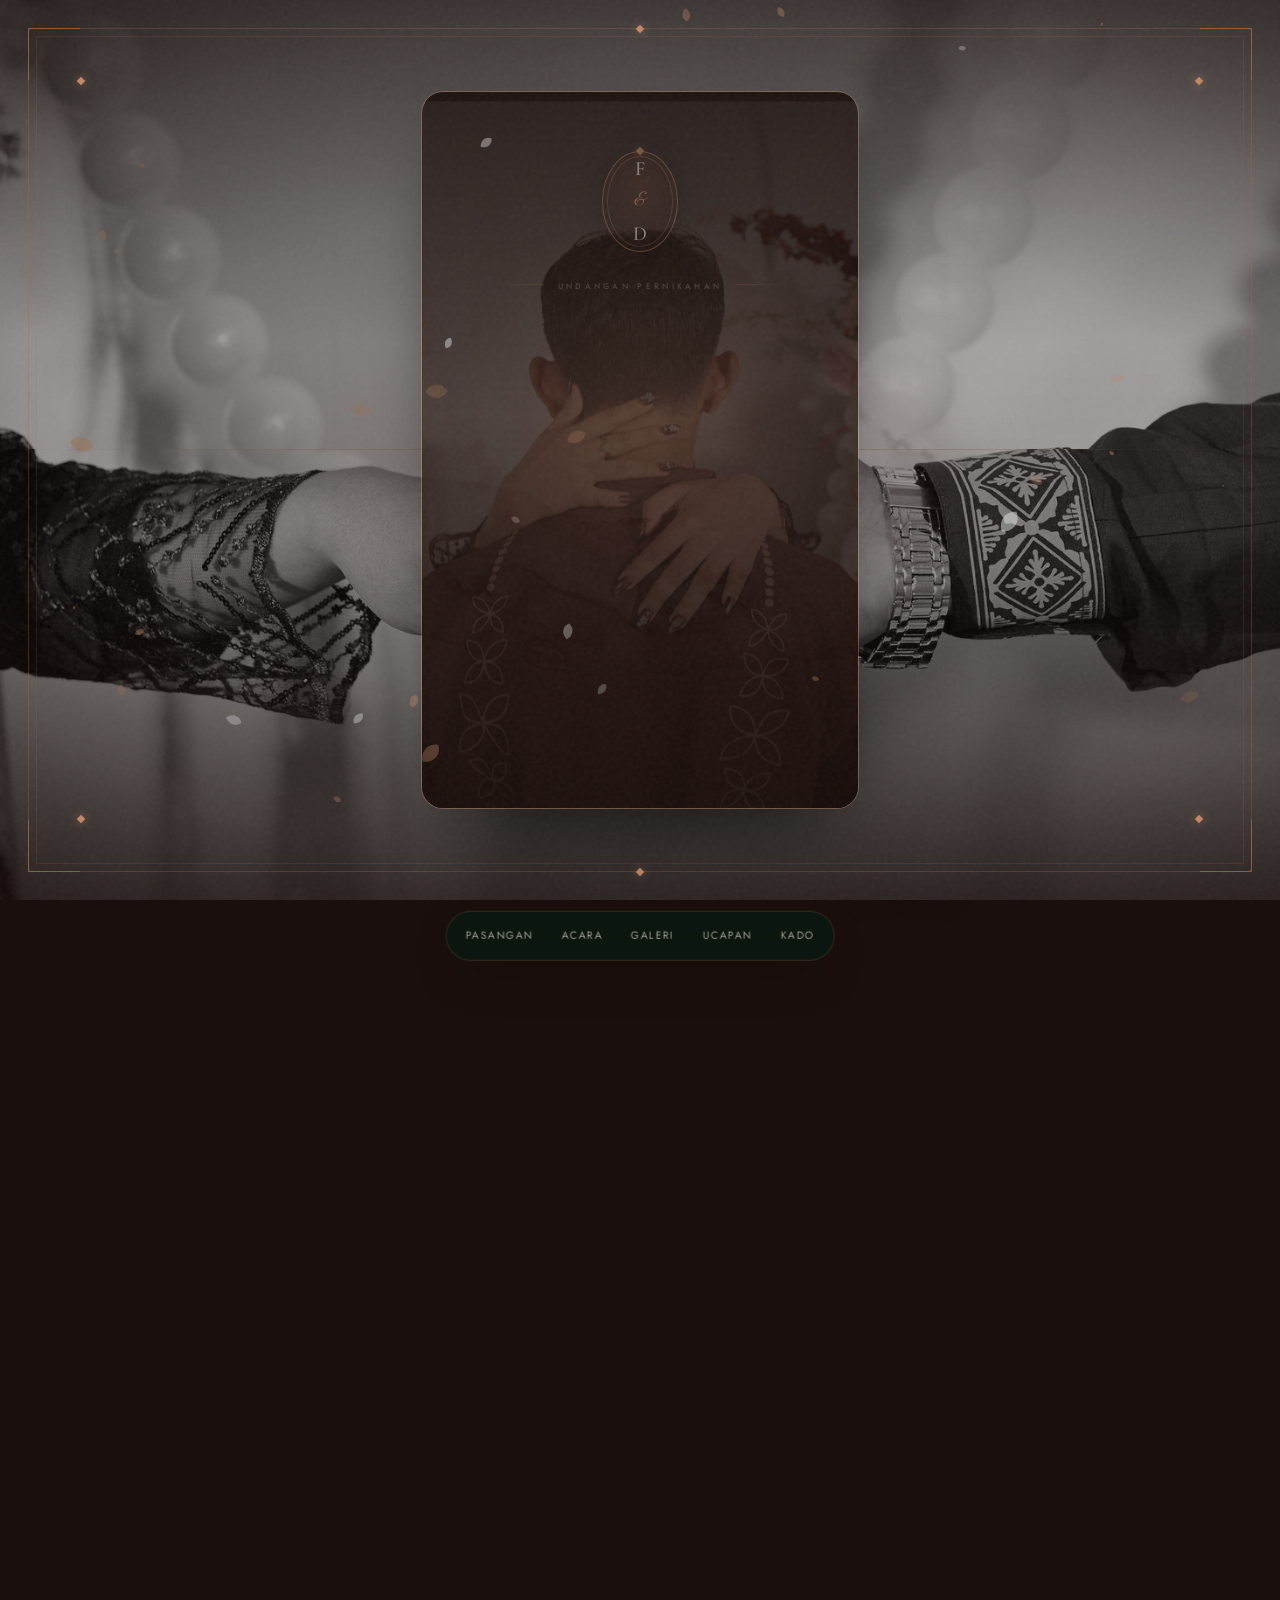
==== commit 7ce38450: "Finish" ====
--- a/index.html
+++ b/index.html
@@ -451,7 +451,7 @@
           <article class="bankcard panel">
             <p class="bankcard__bank">Dana</p>
             <p class="bankcard__number" data-copy="081263635954">0812 6363 5954</p>
-            <p class="bankcard__holder">a.n. Arga Abiyyu</p>
+            <p class="bankcard__holder">a.n. Ade Faisal Anugrah</p>
             <button type="button" class="btn btn--ghost btn--sm copy-btn" data-copy="081263635954">Salin Nomor</button>
           </article>
 
--- a/assets/css/style.css
+++ b/assets/css/style.css
@@ -639,7 +639,7 @@
   gap: clamp(12px, 2.2vw, 20px);
   text-align: center;
 }
-.hero__script { font-size: clamp(1.8rem, 5.5vw, 3.3rem); padding-bottom: .18em; width: 100%; text-align: center; }
+.hero__script.rise-mask { display: block; width: 100%; font-size: clamp(1.8rem, 5.5vw, 3.3rem); padding-bottom: .18em; text-align: center; }
 .hero__names {
   font-family: var(--serif); font-weight: 500;
   font-size: clamp(2.9rem, 10.5vw, 6.3rem);
